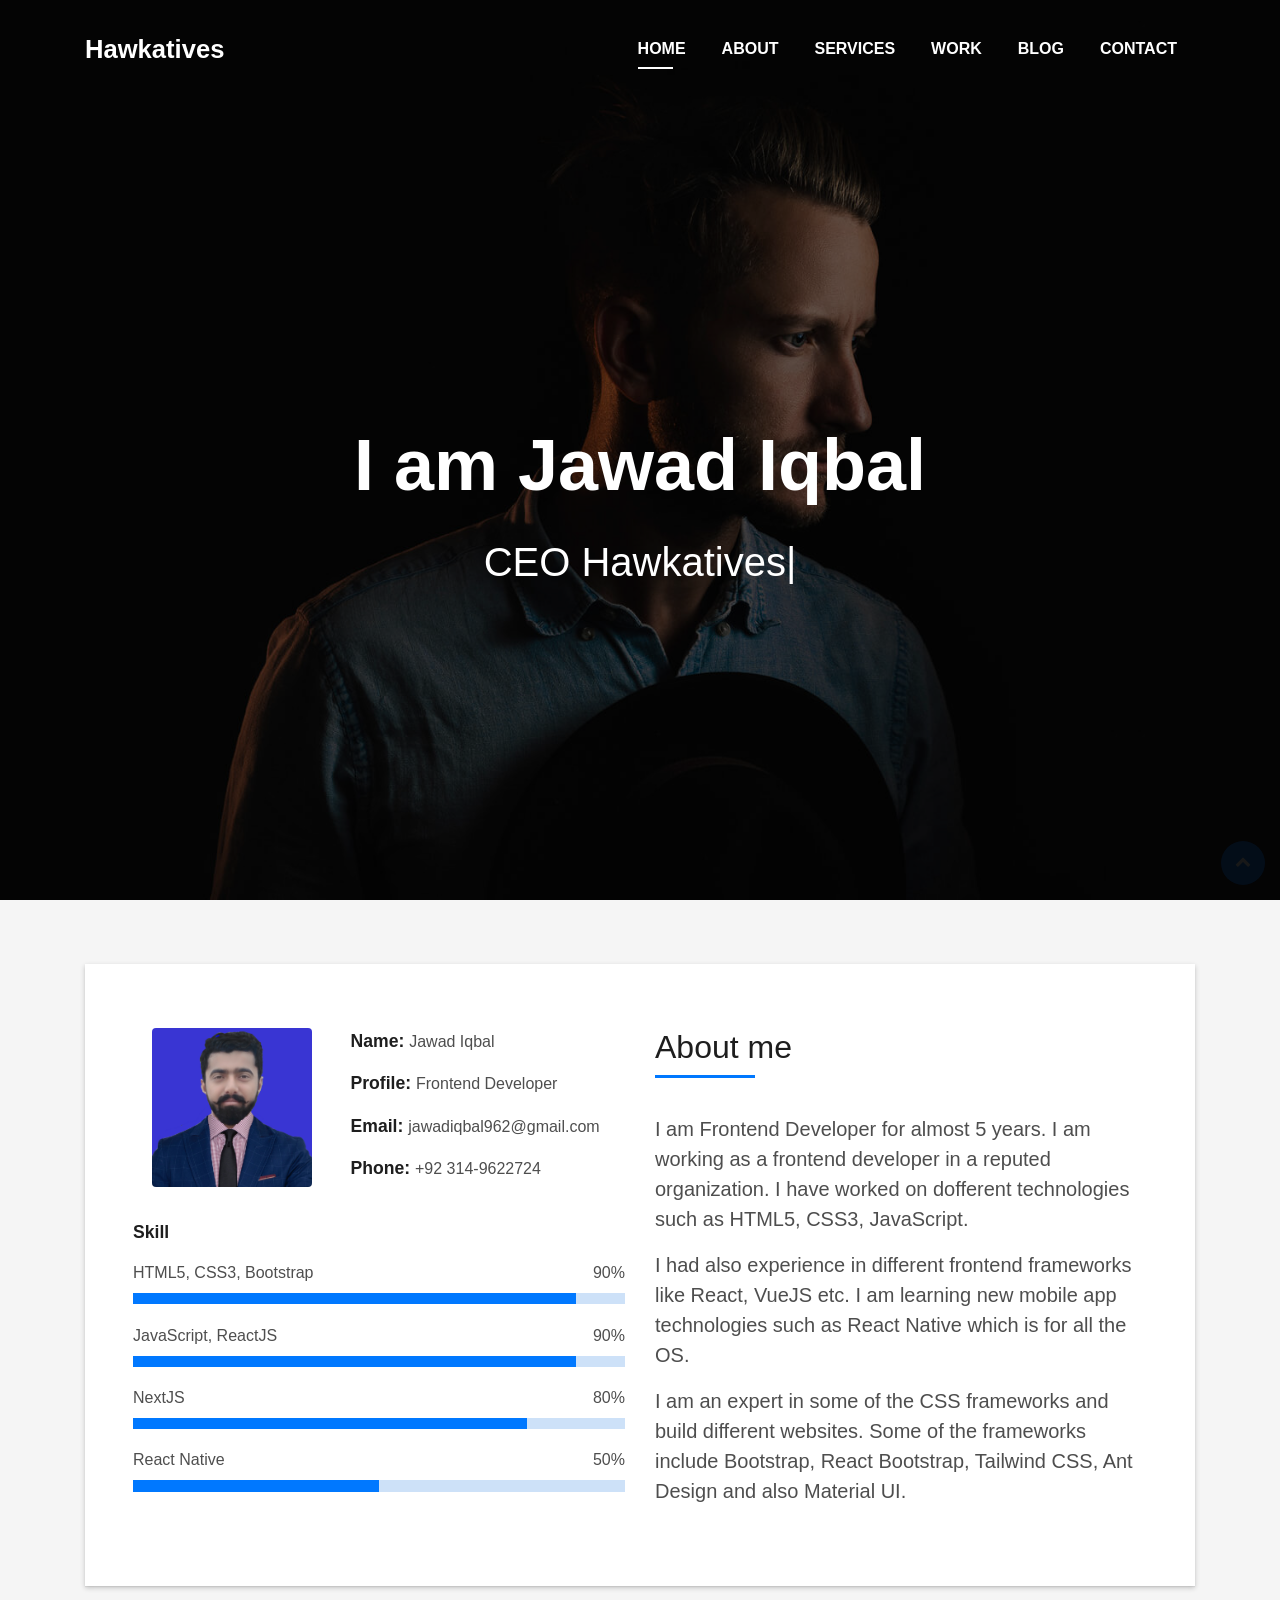
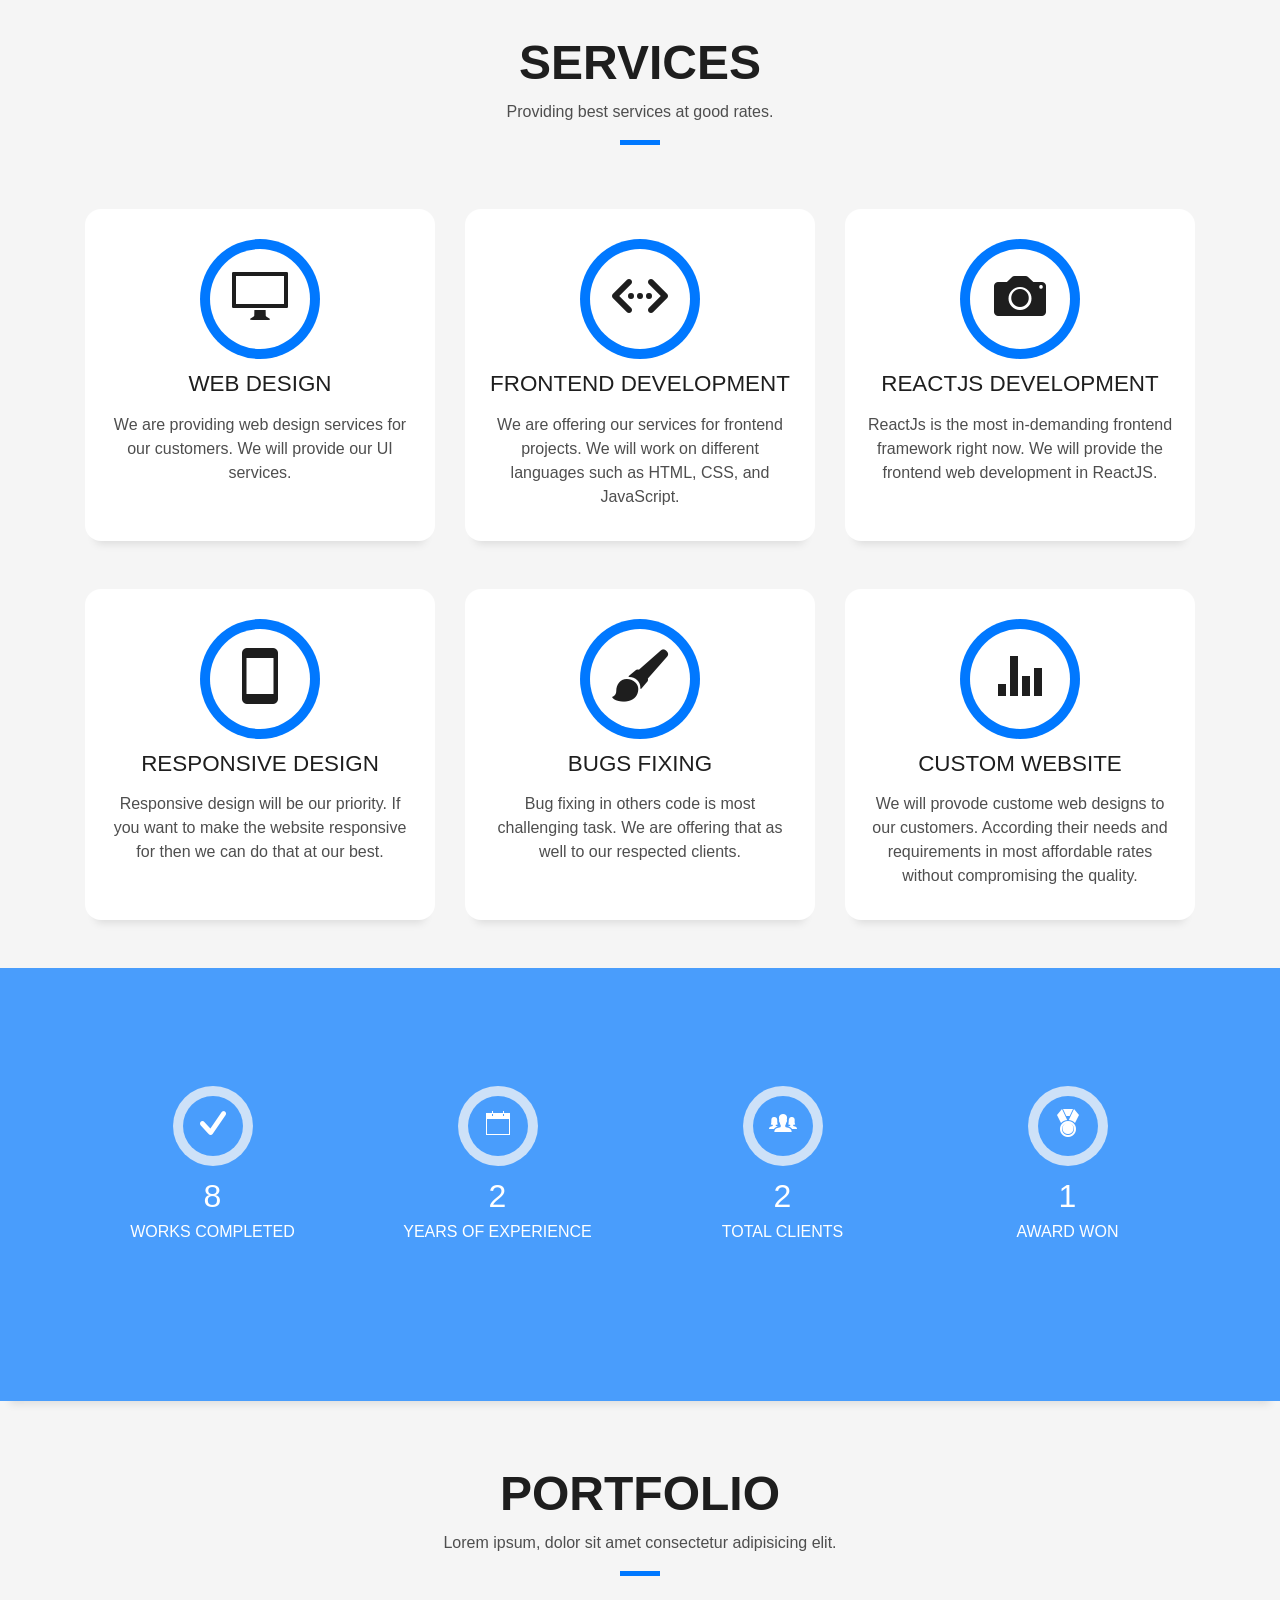
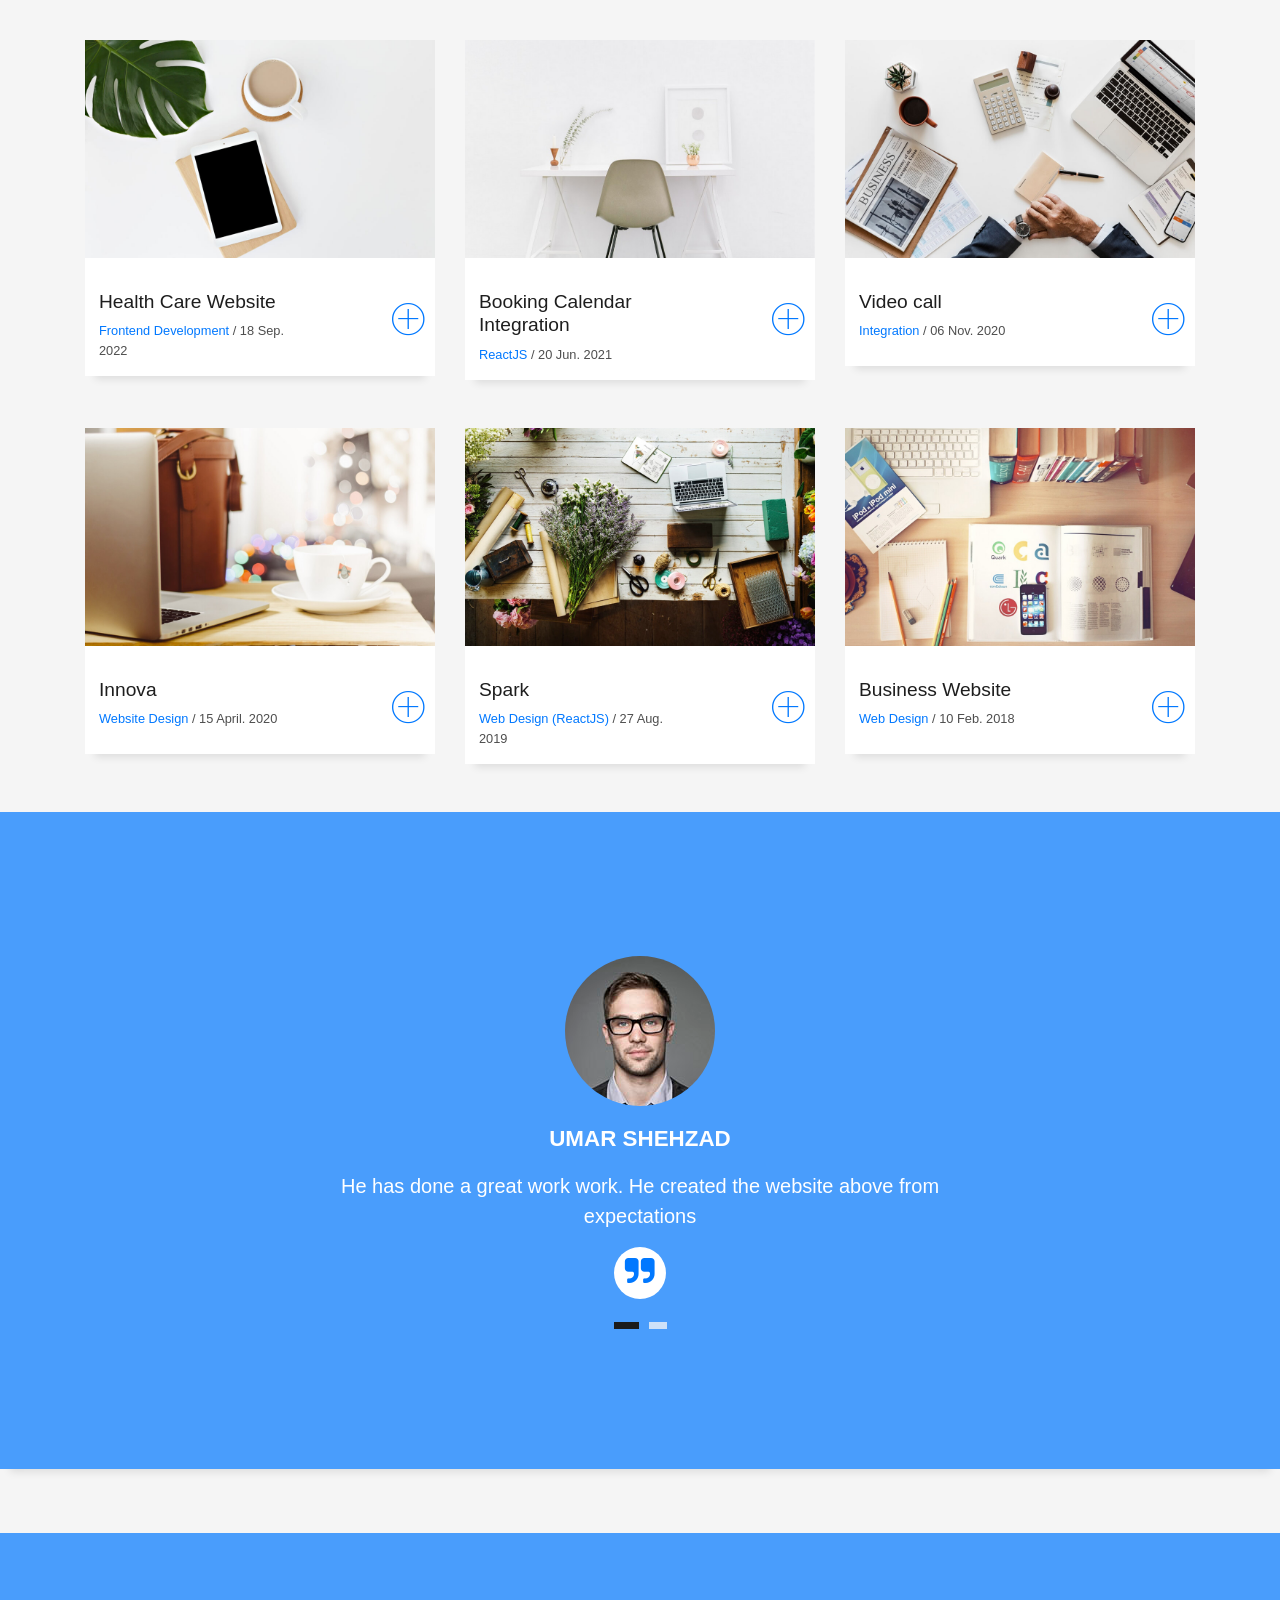
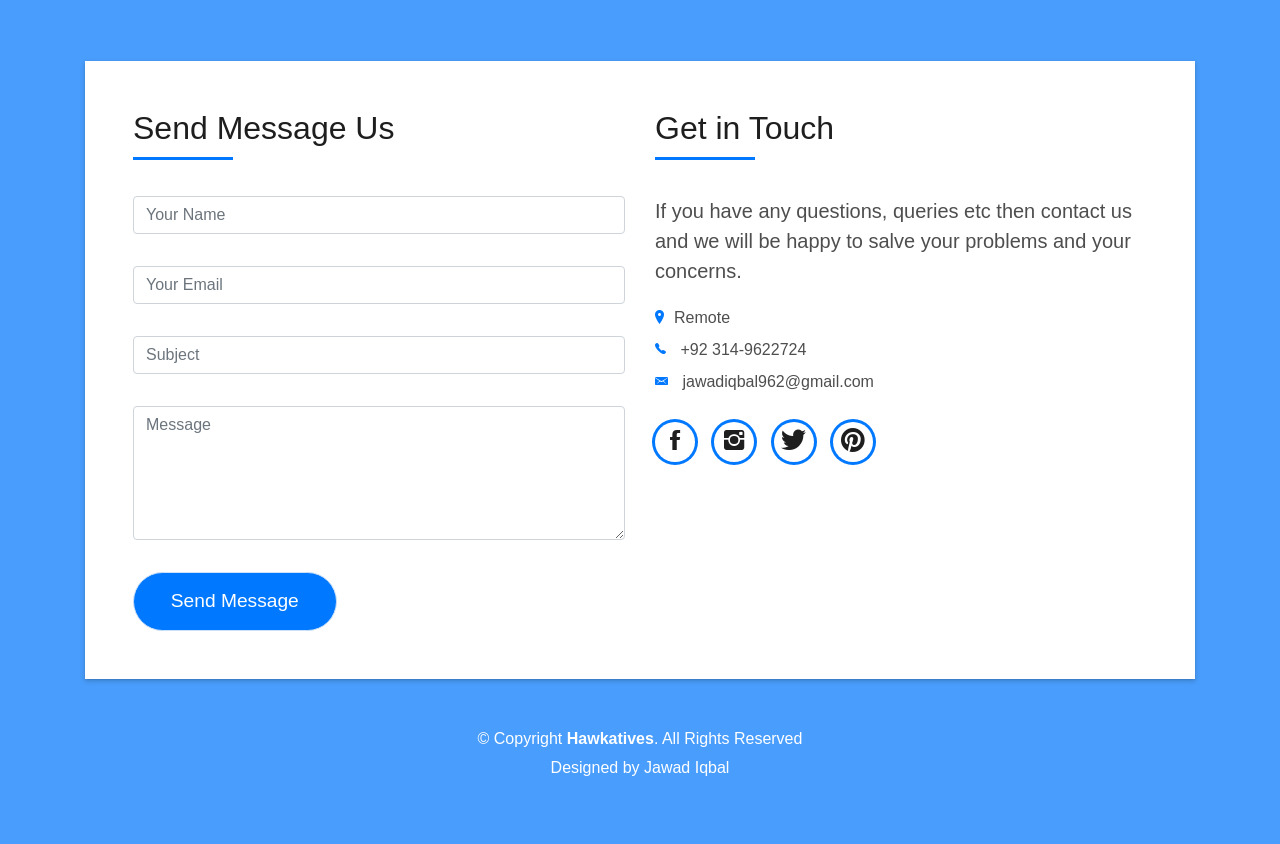
==== index.html @ 9fbf45f6 "structure changes" ====
<!DOCTYPE html>
<html lang="en">
  <head>
    <meta charset="utf-8" />
    <title>Hawkatives Bootstrap Template</title>
    <meta content="width=device-width, initial-scale=1.0" name="viewport" />
    <meta content="" name="keywords" />
    <meta content="" name="description" />

    <!-- Favicons -->
    <link href="img/favicon.png" rel="icon" />
    <link href="img/apple-touch-icon.png" rel="apple-touch-icon" />

    <!-- Bootstrap CSS File -->
    <link href="lib/bootstrap/css/bootstrap.min.css" rel="stylesheet" />

    <!-- Libraries CSS Files -->
    <link href="lib/font-awesome/css/font-awesome.min.css" rel="stylesheet" />
    <link href="lib/animate/animate.min.css" rel="stylesheet" />
    <link href="lib/ionicons/css/ionicons.min.css" rel="stylesheet" />
    <link href="lib/owlcarousel/assets/owl.carousel.min.css" rel="stylesheet" />
    <link href="lib/lightbox/css/lightbox.min.css" rel="stylesheet" />

    <!-- Main Stylesheet File -->
    <link href="css/style.css" rel="stylesheet" />

    <!-- =======================================================
    Theme Name: Hawkatives
    Theme URL: https://bootstrapmade.com/Hawkatives-bootstrap-portfolio-html-template/
    Author: BootstrapMade.com
    License: https://bootstrapmade.com/license/
  ======================================================= -->
  </head>

  <body id="page-top">
    <!--/ Nav Star /-->
    <nav
      class="navbar navbar-b navbar-trans navbar-expand-md fixed-top"
      id="mainNav"
    >
      <div class="container">
        <a class="navbar-brand js-scroll" href="#page-top">Hawkatives</a>
        <button
          class="navbar-toggler collapsed"
          type="button"
          data-toggle="collapse"
          data-target="#navbarDefault"
          aria-controls="navbarDefault"
          aria-expanded="false"
          aria-label="Toggle navigation"
        >
          <span></span>
          <span></span>
          <span></span>
        </button>
        <div
          class="navbar-collapse collapse justify-content-end"
          id="navbarDefault"
        >
          <ul class="navbar-nav">
            <li class="nav-item">
              <a class="nav-link js-scroll active" href="#home">Home</a>
            </li>
            <li class="nav-item">
              <a class="nav-link js-scroll" href="#about">About</a>
            </li>
            <li class="nav-item">
              <a class="nav-link js-scroll" href="#service">Services</a>
            </li>
            <li class="nav-item">
              <a class="nav-link js-scroll" href="#work">Work</a>
            </li>
            <li class="nav-item">
              <a class="nav-link js-scroll" href="#blog">Blog</a>
            </li>
            <li class="nav-item">
              <a class="nav-link js-scroll" href="#contact">Contact</a>
            </li>
          </ul>
        </div>
      </div>
    </nav>
    <!--/ Nav End /-->

    <!--/ Intro Skew Star /-->
    <div
      id="home"
      class="intro route bg-image"
      style="background-image: url(img/intro-bg.jpg)"
    >
      <div class="overlay-itro"></div>
      <div class="intro-content display-table">
        <div class="table-cell">
          <div class="container" style="margin-top: 130px">
            <!--<p class="display-6 color-d">Hello, world!</p>-->
            <h1 class="intro-title mb-4">I am Jawad Iqbal</h1>
            <p class="intro-subtitle">
              <span class="text-slider-items"
                >CEO Hawkatives,Web Developer,Web Designer,Frontend
                Developer</span
              ><strong class="text-slider"></strong>
            </p>
            <!-- <p class="pt-3"><a class="btn btn-primary btn js-scroll px-4" href="#about" role="button">Learn More</a></p> -->
          </div>
        </div>
      </div>
    </div>
    <!--/ Intro Skew End /-->

    <section id="about" class="about-mf sect-pt4 route">
      <div class="container">
        <div class="row">
          <div class="col-sm-12">
            <div class="box-shadow-full">
              <div class="row">
                <div class="col-md-6">
                  <div class="row">
                    <div class="col-sm-5 col-md-12 col-lg-5">
                      <div class="about-img text-center">
                        <img
                          src="img/ok profile.png"
                          class="img-fluid rounded b-shadow-a"
                          alt=""
                        />
                      </div>
                    </div>
                    <div class="col-sm-7 col-md-12 col-lg-7">
                      <div class="about-info">
                        <p>
                          <span class="title-s">Name: </span>
                          <span>Jawad Iqbal</span>
                        </p>
                        <p>
                          <span class="title-s">Profile: </span>
                          <span>Frontend Developer</span>
                        </p>
                        <p>
                          <span class="title-s">Email: </span>
                          <span>jawadiqbal962@gmail.com</span>
                        </p>
                        <p>
                          <span class="title-s">Phone: </span>
                          <span>+92 314-9622724</span>
                        </p>
                      </div>
                    </div>
                  </div>
                  <div class="skill-mf">
                    <p class="title-s">Skill</p>
                    <span>HTML5, CSS3, Bootstrap</span>
                    <span class="pull-right">90%</span>
                    <div class="progress">
                      <div
                        class="progress-bar"
                        role="progressbar"
                        style="width: 90%"
                        aria-valuenow="90"
                        aria-valuemin="0"
                        aria-valuemax="100"
                      ></div>
                    </div>
                    <span>JavaScript, ReactJS</span>
                    <span class="pull-right">90%</span>
                    <div class="progress">
                      <div
                        class="progress-bar"
                        role="progressbar"
                        style="width: 90%"
                        aria-valuenow="90"
                        aria-valuemin="0"
                        aria-valuemax="100"
                      ></div>
                    </div>
                    <span>NextJS</span> <span class="pull-right">80%</span>
                    <div class="progress">
                      <div
                        class="progress-bar"
                        role="progressbar"
                        style="width: 80%"
                        aria-valuenow="80"
                        aria-valuemin="0"
                        aria-valuemax="100"
                      ></div>
                    </div>
                    <span>React Native</span>
                    <span class="pull-right">50%</span>
                    <div class="progress">
                      <div
                        class="progress-bar"
                        role="progressbar"
                        style="width: 50%"
                        aria-valuenow="50"
                        aria-valuemin="0"
                        aria-valuemax="100"
                      ></div>
                    </div>
                  </div>
                </div>
                <div class="col-md-6">
                  <div class="about-me pt-4 pt-md-0">
                    <div class="title-box-2">
                      <h5 class="title-left">About me</h5>
                    </div>
                    <p class="lead">
                      I am Frontend Developer for almost 5 years. I am working
                      as a frontend developer in a reputed organization. I have
                      worked on dofferent technologies such as HTML5, CSS3,
                      JavaScript.
                    </p>
                    <p class="lead">
                      I had also experience in different frontend frameworks
                      like React, VueJS etc. I am learning new mobile app
                      technologies such as React Native which is for all the OS.
                    </p>
                    <p class="lead">
                      I am an expert in some of the CSS frameworks and build
                      different websites. Some of the frameworks include
                      Bootstrap, React Bootstrap, Tailwind CSS, Ant Design and
                      also Material UI.
                    </p>
                  </div>
                </div>
              </div>
            </div>
          </div>
        </div>
      </div>
    </section>

    <!--/ Section Services Star /-->
    <section id="service" class="services-mf route">
      <div class="container">
        <div class="row">
          <div class="col-sm-12">
            <div class="title-box text-center">
              <h3 class="title-a">Services</h3>
              <p class="subtitle-a">Providing best services at good rates.</p>
              <div class="line-mf"></div>
            </div>
          </div>
        </div>
        <div class="row">
          <div class="col-md-4">
            <div class="service-box">
              <div class="service-ico">
                <span class="ico-circle"><i class="ion-monitor"></i></span>
              </div>
              <div class="service-content">
                <h2 class="s-title">Web Design</h2>
                <p class="s-description text-center">
                  We are providing web design services for our customers. We
                  will provide our UI services.
                </p>
              </div>
            </div>
          </div>
          <div class="col-md-4">
            <div class="service-box pb-3">
              <div class="service-ico">
                <span class="ico-circle"><i class="ion-code-working"></i></span>
              </div>
              <div class="service-content">
                <h2 class="s-title">Frontend Development</h2>
                <p class="s-description text-center">
                  We are offering our services for frontend projects. We will
                  work on different languages such as HTML, CSS, and JavaScript.
                </p>
              </div>
            </div>
          </div>
          <div class="col-md-4">
            <div class="service-box">
              <div class="service-ico">
                <span class="ico-circle"><i class="ion-camera"></i></span>
              </div>
              <div class="service-content">
                <h2 class="s-title">ReactJS Development</h2>
                <p class="s-description text-center">
                  ReactJs is the most in-demanding frontend framework right now.
                  We will provide the frontend web development in ReactJS.
                </p>
              </div>
            </div>
          </div>
          <div class="col-md-4">
            <div class="service-box">
              <div class="service-ico">
                <span class="ico-circle"
                  ><i class="ion-android-phone-portrait"></i
                ></span>
              </div>
              <div class="service-content">
                <h2 class="s-title">Responsive Design</h2>
                <p class="s-description text-center">
                  Responsive design will be our priority. If you want to make
                  the website responsive for then we can do that at our best.
                </p>
              </div>
            </div>
          </div>
          <div class="col-md-4">
            <div class="service-box">
              <div class="service-ico">
                <span class="ico-circle"><i class="ion-paintbrush"></i></span>
              </div>
              <div class="service-content">
                <h2 class="s-title">Bugs Fixing</h2>
                <p class="s-description text-center">
                  Bug fixing in others code is most challenging task. We are
                  offering that as well to our respected clients.
                </p>
              </div>
            </div>
          </div>
          <div class="col-md-4">
            <div class="service-box pb-3">
              <div class="service-ico">
                <span class="ico-circle"><i class="ion-stats-bars"></i></span>
              </div>
              <div class="service-content">
                <h2 class="s-title">Custom Website</h2>
                <p class="s-description text-center">
                  We will provode custome web designs to our customers.
                  According their needs and requirements in most affordable
                  rates without compromising the quality.
                </p>
              </div>
            </div>
          </div>
        </div>
      </div>
    </section>
    <!--/ Section Services End /-->

    <div
      class="section-counter paralax-mf bg-image"
      style="background-image: url(img/counters-bg.jpg)"
    >
      <div class="overlay-mf"></div>
      <div class="container">
        <div class="row">
          <div class="col-sm-3 col-lg-3">
            <div class="counter-box">
              <div class="counter-ico">
                <span class="ico-circle"
                  ><i class="ion-checkmark-round"></i
                ></span>
              </div>
              <div class="counter-num">
                <p class="counter">20</p>
                <span class="counter-text">WORKS COMPLETED</span>
              </div>
            </div>
          </div>
          <div class="col-sm-3 col-lg-3">
            <div class="counter-box pt-4 pt-md-0">
              <div class="counter-ico">
                <span class="ico-circle"
                  ><i class="ion-ios-calendar-outline"></i
                ></span>
              </div>
              <div class="counter-num">
                <p class="counter">5</p>
                <span class="counter-text">YEARS OF EXPERIENCE</span>
              </div>
            </div>
          </div>
          <div class="col-sm-3 col-lg-3">
            <div class="counter-box pt-4 pt-md-0">
              <div class="counter-ico">
                <span class="ico-circle"><i class="ion-ios-people"></i></span>
              </div>
              <div class="counter-num">
                <p class="counter">5</p>
                <span class="counter-text">TOTAL CLIENTS</span>
              </div>
            </div>
          </div>
          <div class="col-sm-3 col-lg-3">
            <div class="counter-box pt-4 pt-md-0">
              <div class="counter-ico">
                <span class="ico-circle"><i class="ion-ribbon-a"></i></span>
              </div>
              <div class="counter-num">
                <p class="counter">3</p>
                <span class="counter-text">AWARD WON</span>
              </div>
            </div>
          </div>
        </div>
      </div>
    </div>

    <!--/ Section Portfolio Star /-->
    <section id="work" class="portfolio-mf sect-pt4 route">
      <div class="container">
        <div class="row">
          <div class="col-sm-12">
            <div class="title-box text-center">
              <h3 class="title-a">Portfolio</h3>
              <p class="subtitle-a">
                Lorem ipsum, dolor sit amet consectetur adipisicing elit.
              </p>
              <div class="line-mf"></div>
            </div>
          </div>
        </div>
        <div class="row">
          <div class="col-md-4">
            <div class="work-box">
              <a href="img/work-1.jpg" data-lightbox="gallery-mf">
                <div class="work-img">
                  <img src="img/work-1.jpg" alt="" class="img-fluid" />
                </div>
                <div class="work-content">
                  <div class="row">
                    <div class="col-sm-8">
                      <h2 class="w-title">Health Care Website</h2>
                      <div class="w-more">
                        <span class="w-ctegory">Frontend Development</span> /
                        <span class="w-date">18 Sep. 2022</span>
                      </div>
                    </div>
                    <div class="col-sm-4">
                      <div class="w-like">
                        <span class="ion-ios-plus-outline"></span>
                      </div>
                    </div>
                  </div>
                </div>
              </a>
            </div>
          </div>
          <div class="col-md-4">
            <div class="work-box">
              <a href="img/work-2.jpg" data-lightbox="gallery-mf">
                <div class="work-img">
                  <img src="img/work-2.jpg" alt="" class="img-fluid" />
                </div>
                <div class="work-content">
                  <div class="row">
                    <div class="col-sm-8">
                      <h2 class="w-title">Booking Calendar Integration</h2>
                      <div class="w-more">
                        <span class="w-ctegory">ReactJS</span> /
                        <span class="w-date">20 Jun. 2021</span>
                      </div>
                    </div>
                    <div class="col-sm-4">
                      <div class="w-like">
                        <span class="ion-ios-plus-outline"></span>
                      </div>
                    </div>
                  </div>
                </div>
              </a>
            </div>
          </div>
          <div class="col-md-4">
            <div class="work-box">
              <a href="img/work-3.jpg" data-lightbox="gallery-mf">
                <div class="work-img">
                  <img src="img/work-3.jpg" alt="" class="img-fluid" />
                </div>
                <div class="work-content">
                  <div class="row">
                    <div class="col-sm-8">
                      <h2 class="w-title">Video call</h2>
                      <div class="w-more">
                        <span class="w-ctegory">Integration</span> /
                        <span class="w-date">06 Nov. 2020</span>
                      </div>
                    </div>
                    <div class="col-sm-4">
                      <div class="w-like">
                        <span class="ion-ios-plus-outline"></span>
                      </div>
                    </div>
                  </div>
                </div>
              </a>
            </div>
          </div>
          <div class="col-md-4">
            <div class="work-box">
              <a href="img/work-4.jpg" data-lightbox="gallery-mf">
                <div class="work-img">
                  <img src="img/work-4.jpg" alt="" class="img-fluid" />
                </div>
                <div class="work-content">
                  <div class="row">
                    <div class="col-sm-8">
                      <h2 class="w-title">Innova</h2>
                      <div class="w-more">
                        <span class="w-ctegory">Website Design</span> /
                        <span class="w-date">15 April. 2020</span>
                      </div>
                    </div>
                    <div class="col-sm-4">
                      <div class="w-like">
                        <span class="ion-ios-plus-outline"></span>
                      </div>
                    </div>
                  </div>
                </div>
              </a>
            </div>
          </div>
          <div class="col-md-4">
            <div class="work-box">
              <a href="img/work-5.jpg" data-lightbox="gallery-mf">
                <div class="work-img">
                  <img src="img/work-5.jpg" alt="" class="img-fluid" />
                </div>
                <div class="work-content">
                  <div class="row">
                    <div class="col-sm-8">
                      <h2 class="w-title">Spark</h2>
                      <div class="w-more">
                        <span class="w-ctegory">Web Design (ReactJS)</span> /
                        <span class="w-date">27 Aug. 2019</span>
                      </div>
                    </div>
                    <div class="col-sm-4">
                      <div class="w-like">
                        <span class="ion-ios-plus-outline"></span>
                      </div>
                    </div>
                  </div>
                </div>
              </a>
            </div>
          </div>
          <div class="col-md-4">
            <div class="work-box">
              <a href="img/work-6.jpg" data-lightbox="gallery-mf">
                <div class="work-img">
                  <img src="img/work-6.jpg" alt="" class="img-fluid" />
                </div>
                <div class="work-content">
                  <div class="row">
                    <div class="col-sm-8">
                      <h2 class="w-title">Business Website</h2>
                      <div class="w-more">
                        <span class="w-ctegory">Web Design</span> /
                        <span class="w-date">10 Feb. 2018</span>
                      </div>
                    </div>
                    <div class="col-sm-4">
                      <div class="w-like">
                        <span class="ion-ios-plus-outline"></span>
                      </div>
                    </div>
                  </div>
                </div>
              </a>
            </div>
          </div>
        </div>
      </div>
    </section>
    <!--/ Section Portfolio End /-->

    <!--/ Section Testimonials Star /-->
    <div
      class="testimonials paralax-mf bg-image"
      style="background-image: url(img/overlay-bg.jpg)"
    >
      <div class="overlay-mf"></div>
      <div class="container">
        <div class="row">
          <div class="col-md-12">
            <div id="testimonial-mf" class="owl-carousel owl-theme">
              <div class="testimonial-box">
                <div class="author-test">
                  <img
                    src="img/testimonial-2.jpg"
                    alt=""
                    class="rounded-circle b-shadow-a"
                  />
                  <span class="author">Umar Shehzad</span>
                </div>
                <div class="content-test">
                  <p class="description lead">
                    He has done a great work work. He created the website above
                    from expectations
                  </p>
                  <span class="comit"><i class="fa fa-quote-right"></i></span>
                </div>
              </div>
              <div class="testimonial-box">
                <div class="author-test">
                  <img
                    src="img/testimonial-4.jpg"
                    alt=""
                    class="rounded-circle b-shadow-a"
                  />
                  <span class="author">Mehtab Shah</span>
                </div>
                <div class="content-test">
                  <p class="description lead">
                    He has provided very fast service and debug the code and
                    find me the bugs and resolve them for me .
                  </p>
                  <span class="comit"><i class="fa fa-quote-right"></i></span>
                </div>
              </div>
            </div>
          </div>
        </div>
      </div>
    </div>

    <!--/ Section Blog Star /-->
    <!-- <section id="blog" class="blog-mf sect-pt4 route">
      <div class="container">
        <div class="row">
          <div class="col-sm-12">
            <div class="title-box text-center">
              <h3 class="title-a">Blog</h3>
              <p class="subtitle-a">
                Lorem ipsum, dolor sit amet consectetur adipisicing elit.
              </p>
              <div class="line-mf"></div>
            </div>
          </div>
        </div>
        <div class="row">
          <div class="col-md-4">
            <div class="card card-blog">
              <div class="card-img">
                <a href="blog-single.html"
                  ><img src="img/post-1.jpg" alt="" class="img-fluid"
                /></a>
              </div>
              <div class="card-body">
                <div class="card-category-box">
                  <div class="card-category">
                    <h6 class="category">Travel</h6>
                  </div>
                </div>
                <h3 class="card-title">
                  <a href="blog-single.html">See more ideas about Travel</a>
                </h3>
                <p class="card-description">
                  Proin eget tortor risus. Pellentesque in ipsum id orci porta
                  dapibus. Praesent sapien massa, convallis a pellentesque nec,
                  egestas non nisi.
                </p>
              </div>
              <div class="card-footer">
                <div class="post-author">
                  <a href="#">
                    <img
                      src="img/testimonial-2.jpg"
                      alt=""
                      class="avatar rounded-circle"
                    />
                    <span class="author">Jawad Iqbal</span>
                  </a>
                </div>
                <div class="post-date">
                  <span class="ion-ios-clock-outline"></span> 10 min
                </div>
              </div>
            </div>
          </div>
          <div class="col-md-4">
            <div class="card card-blog">
              <div class="card-img">
                <a href="blog-single.html"
                  ><img src="img/post-2.jpg" alt="" class="img-fluid"
                /></a>
              </div>
              <div class="card-body">
                <div class="card-category-box">
                  <div class="card-category">
                    <h6 class="category">Web Design</h6>
                  </div>
                </div>
                <h3 class="card-title">
                  <a href="blog-single.html">See more ideas about Travel</a>
                </h3>
                <p class="card-description">
                  Proin eget tortor risus. Pellentesque in ipsum id orci porta
                  dapibus. Praesent sapien massa, convallis a pellentesque nec,
                  egestas non nisi.
                </p>
              </div>
              <div class="card-footer">
                <div class="post-author">
                  <a href="#">
                    <img
                      src="img/testimonial-2.jpg"
                      alt=""
                      class="avatar rounded-circle"
                    />
                    <span class="author">Jawad Iqbal</span>
                  </a>
                </div>
                <div class="post-date">
                  <span class="ion-ios-clock-outline"></span> 10 min
                </div>
              </div>
            </div>
          </div>
          <div class="col-md-4">
            <div class="card card-blog">
              <div class="card-img">
                <a href="blog-single.html"
                  ><img src="img/post-3.jpg" alt="" class="img-fluid"
                /></a>
              </div>
              <div class="card-body">
                <div class="card-category-box">
                  <div class="card-category">
                    <h6 class="category">Web Design</h6>
                  </div>
                </div>
                <h3 class="card-title">
                  <a href="blog-single.html">See more ideas about Travel</a>
                </h3>
                <p class="card-description">
                  Proin eget tortor risus. Pellentesque in ipsum id orci porta
                  dapibus. Praesent sapien massa, convallis a pellentesque nec,
                  egestas non nisi.
                </p>
              </div>
              <div class="card-footer">
                <div class="post-author">
                  <a href="#">
                    <img
                      src="img/testimonial-2.jpg"
                      alt=""
                      class="avatar rounded-circle"
                    />
                    <span class="author">Jawad Iqbal</span>
                  </a>
                </div>
                <div class="post-date">
                  <span class="ion-ios-clock-outline"></span> 10 min
                </div>
              </div>
            </div>
          </div>
        </div>
      </div>
    </section> -->
    <!--/ Section Blog End /-->

    <!--/ Section Contact-Footer Star /-->
    <section
      class="paralax-mf footer-paralax bg-image sect-mt4 route"
      style="background-image: url(img/overlay-bg.jpg)"
    >
      <div class="overlay-mf"></div>
      <div class="container">
        <div class="row">
          <div class="col-sm-12">
            <div class="contact-mf">
              <div id="contact" class="box-shadow-full">
                <div class="row">
                  <div class="col-md-6">
                    <div class="title-box-2">
                      <h5 class="title-left">Send Message Us</h5>
                    </div>
                    <div>
                      <form
                        action=""
                        method="post"
                        role="form"
                        class="contactForm"
                      >
                        <div id="sendmessage">
                          Your message has been sent. Thank you!
                        </div>
                        <div id="errormessage"></div>
                        <div class="row">
                          <div class="col-md-12 mb-3">
                            <div class="form-group">
                              <input
                                type="text"
                                name="name"
                                class="form-control"
                                id="name"
                                placeholder="Your Name"
                                data-rule="minlen:4"
                                data-msg="Please enter at least 4 chars"
                              />
                              <div class="validation"></div>
                            </div>
                          </div>
                          <div class="col-md-12 mb-3">
                            <div class="form-group">
                              <input
                                type="email"
                                class="form-control"
                                name="email"
                                id="email"
                                placeholder="Your Email"
                                data-rule="email"
                                data-msg="Please enter a valid email"
                              />
                              <div class="validation"></div>
                            </div>
                          </div>
                          <div class="col-md-12 mb-3">
                            <div class="form-group">
                              <input
                                type="text"
                                class="form-control"
                                name="subject"
                                id="subject"
                                placeholder="Subject"
                                data-rule="minlen:4"
                                data-msg="Please enter at least 8 chars of subject"
                              />
                              <div class="validation"></div>
                            </div>
                          </div>
                          <div class="col-md-12 mb-3">
                            <div class="form-group">
                              <textarea
                                class="form-control"
                                name="message"
                                rows="5"
                                data-rule="required"
                                data-msg="Please write something for us"
                                placeholder="Message"
                              ></textarea>
                              <div class="validation"></div>
                            </div>
                          </div>
                          <div class="col-md-12">
                            <button
                              type="submit"
                              class="button button-a button-big button-rouded"
                            >
                              Send Message
                            </button>
                          </div>
                        </div>
                      </form>
                    </div>
                  </div>
                  <div class="col-md-6">
                    <div class="title-box-2 pt-4 pt-md-0">
                      <h5 class="title-left">Get in Touch</h5>
                    </div>
                    <div class="more-info">
                      <p class="lead">
                        If you have any questions, queries etc then contact us
                        and we will be happy to salve your problems and your
                        concerns.
                      </p>
                      <ul class="list-ico">
                        <li><span class="ion-ios-location"></span>Remote</li>
                        <li>
                          <span class="ion-ios-telephone"></span> +92
                          314-9622724
                        </li>
                        <li>
                          <span class="ion-email"></span>
                          jawadiqbal962@gmail.com
                        </li>
                      </ul>
                    </div>
                    <div class="socials">
                      <ul>
                        <li>
                          <a
                            href="https://m.facebook.com/people/Jawad-Iqbal/100008454492539/?sk=about"
                            ><span class="ico-circle"
                              ><i class="ion-social-facebook"></i></span
                          ></a>
                        </li>
                        <li>
                          <a href=""
                            ><span class="ico-circle"
                              ><i class="ion-social-instagram"></i></span
                          ></a>
                        </li>
                        <li>
                          <a href=""
                            ><span class="ico-circle"
                              ><i class="ion-social-twitter"></i></span
                          ></a>
                        </li>
                        <li>
                          <a href=""
                            ><span class="ico-circle"
                              ><i class="ion-social-pinterest"></i></span
                          ></a>
                        </li>
                      </ul>
                    </div>
                  </div>
                </div>
              </div>
            </div>
          </div>
        </div>
      </div>
      <footer>
        <div class="container">
          <div class="row">
            <div class="col-sm-12">
              <div class="copyright-box">
                <p class="copyright">
                  &copy; Copyright <strong>Hawkatives</strong>. All Rights
                  Reserved
                </p>
                <div class="credits">
                  <!--
                  All the links in the footer should remain intact.
                  You can delete the links only if you purchased the pro version.
                  Licensing information: https://bootstrapmade.com/license/
                  Purchase the pro version with working PHP/AJAX contact form: https://bootstrapmade.com/buy/?theme=Hawkatives
                -->
                  Designed by
                  <a href="">Jawad Iqbal</a>
                </div>
              </div>
            </div>
          </div>
        </div>
      </footer>
    </section>
    <!--/ Section Contact-footer End /-->

    <a href="#" class="back-to-top"><i class="fa fa-chevron-up"></i></a>
    <div id="preloader"></div>

    <!-- JavaScript Libraries -->
    <script src="lib/jquery/jquery.min.js"></script>
    <script src="lib/jquery/jquery-migrate.min.js"></script>
    <script src="lib/popper/popper.min.js"></script>
    <script src="lib/bootstrap/js/bootstrap.min.js"></script>
    <script src="lib/easing/easing.min.js"></script>
    <script src="lib/counterup/jquery.waypoints.min.js"></script>
    <script src="lib/counterup/jquery.counterup.js"></script>
    <script src="lib/owlcarousel/owl.carousel.min.js"></script>
    <script src="lib/lightbox/js/lightbox.min.js"></script>
    <script src="lib/typed/typed.min.js"></script>
    <!-- Contact Form JavaScript File -->
    <script src="contactform/contactform.js"></script>

    <!-- Template Main Javascript File -->
    <script src="js/main.js"></script>
  </body>
</html>
---- css/style.css ----
/*
  Theme Name: DevFolio
  Theme URL: https://bootstrapmade.com/devfolio-bootstrap-portfolio-html-template/
  Author: BootstrapMade.com
  License: https://bootstrapmade.com/license/
*/

/*======================================
//--//-->   STYLES GENERALES
======================================*/

body {
  background-color: #f5f5f5;
  color: #4e4e4e;
}

h1,
h2,
h3,
h4,
h5,
h6 {
  color: #1e1e1e;
}

a {
  color: #1e1e1e;
  transition: all 0.5s ease-in-out;
}

a:hover {
  color: #0078ff;
  text-decoration: none;
  transition: all 0.5s ease-in-out;
}

.p-r {
  position: relative;
}

.color-a {
  color: #0078ff;
}

.color-d {
  color: #f5f5f5;
}

.color-text-a {
  color: #4e4e4e;
}

.box-shadow,
.paralax-mf,
.service-box,
.work-box,
.card-blog {
  box-shadow: 0 13px 8px -10px rgba(0, 0, 0, 0.1);
}

.box-shadow-a,
.button:hover {
  box-shadow: 0 0 0 4px #cde1f8;
}

.display-5 {
  font-size: 2.5rem;
  font-weight: 300;
  line-height: 1.1;
}

.display-6 {
  font-size: 2rem;
  font-weight: 300;
  line-height: 1.1;
}

.avatar {
  width: 32px;
  height: 32px;
  margin-right: 4px;
  overflow: hidden;
}

.bg-image {
  background-repeat: no-repeat;
  background-attachment: fixed;
  background-size: cover;
  background-position: center center;
}

.overlay-mf {
  background-color: #0078ff;
}

.overlay-mf {
  position: absolute;
  top: 0;
  left: 0px;
  padding: 0;
  height: 100%;
  width: 100%;
  opacity: 0.7;
}

.paralax-mf {
  position: relative;
  padding: 8rem 0;
}

.display-table {
  width: 100%;
  height: 100%;
  display: table;
}

.table-cell {
  display: table-cell;
  vertical-align: middle;
}

/*--/ Sections /--*/

.sect-4 {
  padding: 4rem 0;
}

.sect-pt4 {
  padding-top: 4rem;
}

.sect-mt4 {
  margin-top: 4rem;
}

/*--/ Title s /--*/

.title-s {
  font-weight: 600;
  color: #1e1e1e;
  font-size: 1.1rem;
}

/*--/ Title A /--*/

.title-box {
  margin-bottom: 4rem;
}

.title-a {
  font-size: 3rem;
  font-weight: bold;
  text-transform: uppercase;
}

.subtitle-a {
  color: #4e4e4e;
}

.line-mf {
  width: 40px;
  height: 5px;
  background-color: #0078ff;
  margin: 0 auto;
}

/*--/ Title Left /--*/

.title-box-2 {
  margin-bottom: 3rem;
}

.title-left {
  font-size: 2rem;
  position: relative;
}

.title-left:before {
  content: "";
  position: absolute;
  height: 3px;
  background-color: #0078ff;
  width: 100px;
  bottom: -12px;
}

/*------/ Box /------*/

.box-pl2 {
  padding-left: 2rem;
}

.box-shadow-full {
  padding: 3rem 1.25rem;
  position: relative;
  background-color: #fff;
  margin-bottom: 3rem;
  z-index: 2;
  box-shadow: 0 1px 1px 0 rgba(0, 0, 0, 0.06), 0 2px 5px 0 rgba(0, 0, 0, 0.2);
}

/*------/ Socials /------*/

.socials {
  padding: 1.5rem 0;
}

.socials ul li {
  display: inline-block;
}

.socials .ico-circle {
  height: 40px;
  width: 40px;
  font-size: 1.7rem;
  border-radius: 50%;
  line-height: 1.4;
  margin: 0 15px 0 0;
  box-shadow: 0 0 0 3px #0078ff;
  transition: all 500ms ease;
}

.socials .ico-circle:hover {
  background-color: #0078ff;
  color: #fff;
  box-shadow: 0 0 0 3px #cde1f8;
  transition: all 500ms ease;
}

/*------/ Ul resect /------*/

.ul-resect,
.socials ul,
.list-ico,
.blog-wrapper .post-meta ul,
.box-comments .list-comments,
.widget-sidebar .list-sidebar,
.widget-tags ul {
  list-style: none;
  padding-left: 0;
  margin-bottom: 0;
}

.list-ico {
  line-height: 2;
}

.list-ico span {
  color: #0078ff;
  margin-right: 10px;
}

/*------/ Ico Circle /------*/

.ico-circle {
  height: 100px;
  width: 100px;
  font-size: 2rem;
  border-radius: 50%;
  line-height: 1.55;
  margin: 0 auto;
  text-align: center;
  box-shadow: 0 0 0 10px #0078ff;
  display: block;
}

/*------/ Owl Carousel /------*/

.owl-theme .owl-dots {
  text-align: center;
  margin-top: 18px;
}

.owl-theme .owl-dots .owl-dot {
  display: inline-block;
}

.owl-theme .owl-dots .owl-dot span {
  width: 18px;
  height: 7px;
  margin: 5px 5px;
  background: #cde1f8;
  border: 0px solid #cde1f8;
  display: block;
  transition: all 0.6s ease-in-out;
  cursor: pointer;
}

.owl-theme .owl-dots .owl-dot:hover span {
  background-color: #cde1f8;
}

.owl-theme .owl-dots .owl-dot.active span {
  background-color: #1b1b1b;
  width: 25px;
}

/*--/ Scrolltop s /--*/

.scrolltop-mf {
  position: relative;
  display: none;
}

.scrolltop-mf span {
  z-index: 999;
  position: fixed;
  width: 42px;
  height: 42px;
  background-color: #0078ff;
  opacity: 0.7;
  font-size: 1.6rem;
  line-height: 1.5;
  text-align: center;
  color: #fff;
  top: auto;
  left: auto;
  right: 30px;
  bottom: 50px;
  cursor: pointer;
  border-radius: 50%;
}

/* Back to top button */

.back-to-top {
  position: fixed;
  display: none;
  background: #0078ff;
  color: #fff;
  width: 44px;
  height: 44px;
  text-align: center;
  line-height: 1;
  font-size: 16px;
  border-radius: 50%;
  right: 15px;
  bottom: 15px;
  transition: background 0.5s;
  z-index: 11;
}

.back-to-top i {
  padding-top: 12px;
  color: #fff;
}

/* Prelaoder */

#preloader {
  position: fixed;
  top: 0;
  left: 0;
  right: 0;
  bottom: 0;
  z-index: 9999;
  overflow: hidden;
  background: #fff;
}

#preloader:before {
  content: "";
  position: fixed;
  top: calc(50% - 30px);
  left: calc(50% - 30px);
  border: 6px solid #f2f2f2;
  border-top: 6px solid #0078ff;
  border-radius: 50%;
  width: 60px;
  height: 60px;
  -webkit-animation: animate-preloader 1s linear infinite;
  animation: animate-preloader 1s linear infinite;
}

@-webkit-keyframes animate-preloader {
  0% {
    -webkit-transform: rotate(0deg);
    transform: rotate(0deg);
  }

  100% {
    -webkit-transform: rotate(360deg);
    transform: rotate(360deg);
  }
}

@keyframes animate-preloader {
  0% {
    -webkit-transform: rotate(0deg);
    transform: rotate(0deg);
  }

  100% {
    -webkit-transform: rotate(360deg);
    transform: rotate(360deg);
  }
}

/*======================================
//--//-->   NAVBAR
======================================*/

.navbar-b {
  transition: all 0.5s ease-in-out;
  background-color: transparent;
  padding-top: 1.563rem;
  padding-bottom: 1.563rem;
}

.navbar-b.navbar-reduce {
  box-shadow: 0px 6px 9px 0px rgba(0, 0, 0, 0.06);
}

.navbar-b.navbar-trans .nav-item,
.navbar-b.navbar-reduce .nav-item {
  position: relative;
  padding-right: 10px;
  padding-left: 0;
}

.navbar-b.navbar-trans .nav-link,
.navbar-b.navbar-reduce .nav-link {
  color: #fff;
  text-transform: uppercase;
  font-weight: 600;
}

.navbar-b.navbar-trans .nav-link:before,
.navbar-b.navbar-reduce .nav-link:before {
  content: "";
  position: absolute;
  margin-left: 0px;
  width: 0%;
  bottom: 0;
  left: 0;
  height: 2px;
  transition: all 500ms ease;
}

.navbar-b.navbar-trans .nav-link:hover,
.navbar-b.navbar-reduce .nav-link:hover {
  color: #1b1b1b;
}

.navbar-b.navbar-trans .nav-link:hover:before,
.navbar-b.navbar-reduce .nav-link:hover:before {
  width: 35px;
}

.navbar-b.navbar-trans .show > .nav-link:before,
.navbar-b.navbar-trans .active > .nav-link:before,
.navbar-b.navbar-trans .nav-link.show:before,
.navbar-b.navbar-trans .nav-link.active:before,
.navbar-b.navbar-reduce .show > .nav-link:before,
.navbar-b.navbar-reduce .active > .nav-link:before,
.navbar-b.navbar-reduce .nav-link.show:before,
.navbar-b.navbar-reduce .nav-link.active:before {
  width: 35px;
}

.navbar-b.navbar-trans .nav-link:before {
  background-color: #fff;
}

.navbar-b.navbar-trans .nav-link:hover {
  color: #fff;
}

.navbar-b.navbar-trans .show > .nav-link,
.navbar-b.navbar-trans .active > .nav-link,
.navbar-b.navbar-trans .nav-link.show,
.navbar-b.navbar-trans .nav-link.active {
  color: #fff;
}

.navbar-b.navbar-reduce {
  transition: all 0.5s ease-in-out;
  background-color: #fff;
  padding-top: 15px;
  padding-bottom: 15px;
}

.navbar-b.navbar-reduce .nav-link {
  color: #0078ff;
}

.navbar-b.navbar-reduce .nav-link:before {
  background-color: #0078ff;
}

.navbar-b.navbar-reduce .nav-link:hover {
  color: #0078ff;
}

.navbar-b.navbar-reduce .show > .nav-link,
.navbar-b.navbar-reduce .active > .nav-link,
.navbar-b.navbar-reduce .nav-link.show,
.navbar-b.navbar-reduce .nav-link.active {
  color: #0078ff;
}

.navbar-b.navbar-reduce .navbar-brand {
  color: #0078ff;
}

.navbar-b.navbar-reduce .navbar-toggler span {
  background-color: #1b1b1b;
}

.navbar-b .navbar-brand {
  color: #fff;
  font-size: 1.6rem;
  font-weight: 600;
}

.navbar-b .navbar-nav .dropdown-item.show .dropdown-menu,
.navbar-b .dropdown.show .dropdown-menu,
.navbar-b .dropdown-btn.show .dropdown-menu {
  -webkit-transform: translate3d(0px, 0px, 0px);
  transform: translate3d(0px, 0px, 0px);
  visibility: visible !important;
}

.navbar-b .dropdown-menu {
  margin: 1.12rem 0 0;
  border-radius: 0;
}

.navbar-b .dropdown-menu .dropdown-item {
  padding: 0.7rem 1.7rem;
  transition: all 500ms ease;
}

.navbar-b .dropdown-menu .dropdown-item:hover {
  background-color: #0078ff;
  color: #fff;
  transition: all 500ms ease;
}

.navbar-b .dropdown-menu .dropdown-item.active {
  background-color: #0078ff;
}

/*--/ Hamburger Navbar /--*/

.navbar-toggler {
  position: relative;
}

.navbar-toggler:focus,
.navbar-toggler:active {
  outline: 0;
}

.navbar-toggler span {
  display: block;
  background-color: #fff;
  height: 3px;
  width: 25px;
  margin-top: 4px;
  margin-bottom: 4px;
  -webkit-transform: rotate(0deg);
  transform: rotate(0deg);
  left: 0;
  opacity: 1;
}

.navbar-toggler span:nth-child(1),
.navbar-toggler span:nth-child(3) {
  transition: -webkit-transform 0.35s ease-in-out;
  transition: transform 0.35s ease-in-out;
  transition: transform 0.35s ease-in-out, -webkit-transform 0.35s ease-in-out;
}

.navbar-toggler:not(.collapsed) span:nth-child(1) {
  position: absolute;
  left: 12px;
  top: 10px;
  -webkit-transform: rotate(135deg);
  transform: rotate(135deg);
  opacity: 0.9;
}

.navbar-toggler:not(.collapsed) span:nth-child(2) {
  height: 12px;
  visibility: hidden;
  background-color: transparent;
}

.navbar-toggler:not(.collapsed) span:nth-child(3) {
  position: absolute;
  left: 12px;
  top: 10px;
  -webkit-transform: rotate(-135deg);
  transform: rotate(-135deg);
  opacity: 0.9;
}

/*======================================
//--//-->   INTRO
======================================*/

.intro {
  height: 100vh;
  position: relative;
  color: #fff;
}

.intro .intro-content {
  text-align: center;
  position: absolute;
}

.intro .overlay-itro {
  background-color: rgba(0, 0, 0, 0.6);
  position: absolute;
  top: 0;
  left: 0px;
  padding: 0;
  height: 100%;
  width: 100%;
  opacity: 0.9;
}

.intro .intro-title {
  color: #fff;
  font-weight: 600;
  font-size: 3rem;
}

.intro .intro-subtitle {
  font-size: 1.5rem;
  font-weight: 300;
}

.intro .text-slider-items {
  display: none;
}

.intro-single {
  height: 350px;
}

.intro-single .intro-content {
  margin-top: 30px;
}

.intro-single .intro-title {
  text-transform: uppercase;
  font-size: 3rem;
}

.intro-single .breadcrumb {
  background-color: transparent;
  color: #0078ff;
}

.intro-single .breadcrumb .breadcrumb-item:before {
  color: #cde1f8;
}

.intro-single .breadcrumb .breadcrumb-item.active {
  color: #cde1f8;
}

.intro-single .breadcrumb a {
  color: #fff;
}

/*======================================
//--//-->   ABOUT
======================================*/

.about-mf .box-shadow-full {
  padding-top: 4rem;
  padding-bottom: 4rem;
}

.about-mf .about-img {
  margin-bottom: 2rem;
}

.about-mf .about-img img {
  margin-left: 10px;
  max-width: 160px;
}

.skill-mf span {
  color: #4e4e4e;
}

.skill-mf .progress {
  background-color: #cde1f8;
  margin: 0.5rem 0 1.2rem 0;
  border-radius: 0;
  height: 0.7rem;
}

.skill-mf .progress .progress-bar {
  height: 0.7rem;
  background-color: #0078ff;
}

/*======================================
//--//-->   SERVICES
======================================*/

.service-box {
  background-color: #fff;
  padding: 2.5rem 1.3rem;
  border-radius: 1rem;
  margin-bottom: 3rem;
}

.service-box:hover .ico-circle {
  transition: all 500ms ease;
  color: #fff;
  background-color: #0078ff;
  box-shadow: 0 0 0 10px #cde1f8;
}

.service-box .service-ico {
  margin-bottom: 1rem;
  color: #1e1e1e;
}

.service-box .ico-circle {
  transition: all 500ms ease;
  font-size: 4rem;
}

.service-box .s-title {
  font-size: 1.4rem;
  text-transform: uppercase;
  text-align: center;
  padding: 0.4rem 0;
}

.service-box .s-description {
  color: #4e4e4e;
}

/*======================================
//--//-->   COUNTER
======================================*/

.counter-box {
  color: #fff;
  text-align: center;
}

.counter-ico {
  margin-bottom: 1rem;
}

.counter-ico .ico-circle {
  height: 60px;
  width: 60px;
  line-height: 1.8;
  box-shadow: 0 0 0 10px #cde1f8;
}

.counter-num .counter {
  font-size: 2rem;
  margin-bottom: 0;
}

/*======================================
//--//-->   PORTFOLIO
======================================*/

.work-box {
  margin-bottom: 3rem;
  -webkit-backface-visibility: hidden;
  backface-visibility: hidden;
  background-color: #fff;
}

.work-box:hover img {
  -webkit-transform: scale(1.3);
  transform: scale(1.3);
}

.work-img {
  display: block;
  overflow: hidden;
}

.work-img img {
  transition: all 1s;
}

.work-content {
  padding: 2rem 3% 1rem 4%;
}

.work-content .w-more {
  color: #4e4e4e;
  font-size: 0.8rem;
}

.work-content .w-more .w-ctegory {
  color: #0078ff;
}

.work-content .w-like {
  font-size: 2.5rem;
  color: #0078ff;
  float: right;
}

.work-content .w-like a {
  color: #0078ff;
}

.work-content .w-like .num-like {
  font-size: 0.7rem;
}

.w-title {
  font-size: 1.2rem;
}

/*======================================
//--//-->   TESTIMONIALS
======================================*/

.testimonials .owl-carousel .owl-item img {
  width: auto;
}

.testimonial-box {
  color: #fff;
  text-align: center;
}

.testimonial-box .author-test {
  margin-top: 1rem;
}

.testimonial-box .author-test img {
  margin: 0 auto;
}

.testimonial-box .author {
  color: #fff;
  text-transform: uppercase;
  font-weight: 600;
  margin: 1rem 0;
  display: block;
  font-size: 1.4rem;
}

.testimonial-box .comit {
  font-size: 2rem;
  color: #0078ff;
  background-color: #fff;
  width: 52px;
  height: 52px;
  display: block;
  margin: 0 auto;
  border-radius: 50%;
  line-height: 1.6;
}

/*======================================
//--//-->   BLOG
======================================*/

.card-blog .card-body {
  position: relative;
}

.card-blog .card-category-box {
  position: absolute;
  text-align: center;
  top: -16px;
  left: 15px;
  right: 15px;
  line-height: 25px;
  overflow: hidden;
}

.card-blog .card-category {
  display: inline-block;
  color: #fff;
  padding: 0 15px 5px;
  overflow: hidden;
  background-color: #0078ff;
  border-radius: 4px;
}

.card-blog .card-category .category {
  color: #fff;
  display: inline-block;
  text-transform: uppercase;
  font-size: 0.7rem;
  letter-spacing: 0.1px;
  margin-bottom: 0;
}

.card-blog .card-title {
  font-size: 1.3rem;
  margin-top: 0.6rem;
}

.card-blog .card-description {
  color: #4e4e4e;
}

.card-blog .post-author {
  display: inline-block;
}

.card-blog .post-date {
  color: #4e4e4e;
  display: inline-block;
  float: right;
}

/*======================================
//--//-->   BLOG-SINGLE
======================================*/

.post-box,
.form-comments,
.box-comments,
.widget-sidebar {
  padding: 2rem;
  background-color: #fff;
  margin-bottom: 3rem;
}

.blog-wrapper .article-title {
  font-size: 1.5rem;
}

.blog-wrapper .post-meta {
  margin: 1rem 0;
}

.blog-wrapper .post-meta ul {
  border-left: 4px solid #0078ff;
  margin-top: 1rem;
}

.blog-wrapper .post-meta ul li {
  display: inline-block;
  margin-left: 15px;
}

.blog-wrapper .post-meta ul a {
  color: #0078ff;
}

.blog-wrapper .post-meta ul span {
  color: #1e1e1e;
}

.blog-wrapper .blockquote {
  border-left: 4px solid #0078ff;
  padding: 18px;
  font-style: italic;
}

/*------/ Comments /------*/

.box-comments .list-comments li {
  padding-bottom: 40px;
}

.box-comments .list-comments .comment-avatar {
  display: table-cell;
  vertical-align: top;
}

.box-comments .list-comments .comment-avatar img {
  width: 80px;
  height: 80px;
}

.box-comments .list-comments .comment-author {
  font-size: 1.3rem;
}

.box-comments .list-comments .comment-details {
  display: table-cell;
  vertical-align: top;
  padding-left: 25px;
}

.box-comments .list-comments a {
  color: #0078ff;
}

.box-comments .list-comments span {
  color: #1e1e1e;
  font-style: italic;
}

.box-comments .comment-children {
  margin-left: 40px;
}

/*------/ Sidebar /------*/

.widget-sidebar .sidebar-title {
  font-size: 1.6rem;
  font-weight: 600;
  border-left: 5px solid #0078ff;
  padding-left: 15px;
  text-transform: uppercase;
  margin-bottom: 1.5rem;
}

.widget-sidebar .list-sidebar li {
  position: relative;
  padding: 6px 0 6px 24px;
}

.widget-sidebar .list-sidebar li:before {
  position: absolute;
  content: "";
  width: 10px;
  height: 1px;
  left: 0;
  background-color: #0078ff;
  top: 20px;
}

.sidebar-search input {
  background-color: #fff;
  border-radius: 0;
  transition: all 0.5s ease-in-out;
}

.sidebar-search .btn-search {
  background-color: #0078ff;
  border-color: #0078ff;
  border-radius: 0;
  padding-left: 20px;
  padding-right: 20px;
}

.widget-tags ul li {
  display: inline-block;
  background-color: #0078ff;
  padding: 0.2rem 0.6rem;
  margin-bottom: 0.5rem;
  border-radius: 15px;
}

.widget-tags ul li a {
  color: #fff;
}

/*======================================
//--//-->   CONTACT
======================================*/

.footer-paralax {
  padding: 4rem 0 0 0;
}

.contact-mf {
  margin-top: 4rem;
}

/*======================================
//--//-->   FOOTER
======================================*/

footer {
  text-align: center;
  color: #fff;
  padding-bottom: 4rem;
}

footer .copyright {
  margin-bottom: 0.3rem;
}

footer .credits {
  margin-bottom: 0;
}

footer .credits a {
  color: #fff;
}

/*======================================
//--//-->   CONtaCT FORM
======================================*/

#sendmessage {
  color: #0078ff;
  border: 1px solid #0078ff;
  display: none;
  text-align: center;
  padding: 15px;
  font-weight: 600;
  margin-bottom: 15px;
}

#errormessage {
  color: red;
  display: none;
  border: 1px solid red;
  text-align: center;
  padding: 15px;
  font-weight: 600;
  margin-bottom: 15px;
}

#sendmessage.show,
#errormessage.show,
.show {
  display: block;
}

.validation {
  color: red;
  display: none;
  margin: 0 0 20px;
  font-weight: 400;
  font-size: 13px;
}

/*======================================
//--//-->   BUTTON
======================================*/

.button {
  display: inline-block;
  padding: 0.3rem 0.6rem;
  text-align: center;
  vertical-align: middle;
  -webkit-user-select: none;
  -moz-user-select: none;
  -ms-user-select: none;
  user-select: none;
  font-size: 1rem;
  border-radius: 0.3rem;
  border: 1px solid transparent;
  transition: all 500ms ease;
  cursor: pointer;
}

.button:focus {
  outline: 0;
}

.button:hover {
  background-color: #0062d3;
  color: #fff;
  transition: all 500ms ease;
}

.button-a {
  background-color: #0078ff;
  color: #fff;
  border-color: #cde1f8;
}

.button-big {
  padding: 0.9rem 2.3rem;
  font-size: 1.2rem;
}

.button-rouded {
  border-radius: 5rem;
}

.btn-lg {
  padding: 0.5rem 1rem;
  font-size: 1.25rem;
  line-height: 1.5;
  border-radius: 0.3rem;
}

@media (min-width: 577px) {
  .counter-box {
    margin-bottom: 1.8rem;
  }
}

@media (min-width: 767px) {
  .about-mf .box-pl2 {
    margin-top: 3rem;
    padding-left: 0rem;
  }

  .card-blog {
    margin-bottom: 3rem;
  }

  .contact-mf .box-pl2 {
    margin-top: 3rem;
    padding-left: 0rem;
  }
}

@media (min-width: 768px) {
  .box-shadow-full {
    padding: 3rem;
  }

  .navbar-b.navbar-trans .nav-item,
  .navbar-b.navbar-reduce .nav-item {
    padding-left: 10px;
  }

  .navbar-b.navbar-trans .nav-link:before,
  .navbar-b.navbar-reduce .nav-link:before {
    margin-left: 18px;
  }

  .intro .intro-title {
    font-size: 4.5rem;
  }

  .intro .intro-subtitle {
    font-size: 2.5rem;
  }

  .intro-single .intro-title {
    font-size: 3.5rem;
  }

  .testimonial-box .description {
    padding: 0 5rem;
  }

  .post-box,
  .form-comments,
  .box-comments,
  .widget-sidebar {
    padding: 3rem;
  }

  .blog-wrapper .article-title {
    font-size: 1.9rem;
  }

  .box-comments .list-comments .comment-author {
    font-size: 1.5rem;
  }
}

@media (min-width: 992px) {
  .testimonial-box .description {
    padding: 0 8rem;
  }
}

@media (min-width: 1200px) {
  .testimonial-box .description {
    padding: 0 13rem;
  }
}

@media (max-width: 768px) {
  .back-to-top {
    bottom: 15px;
  }
}
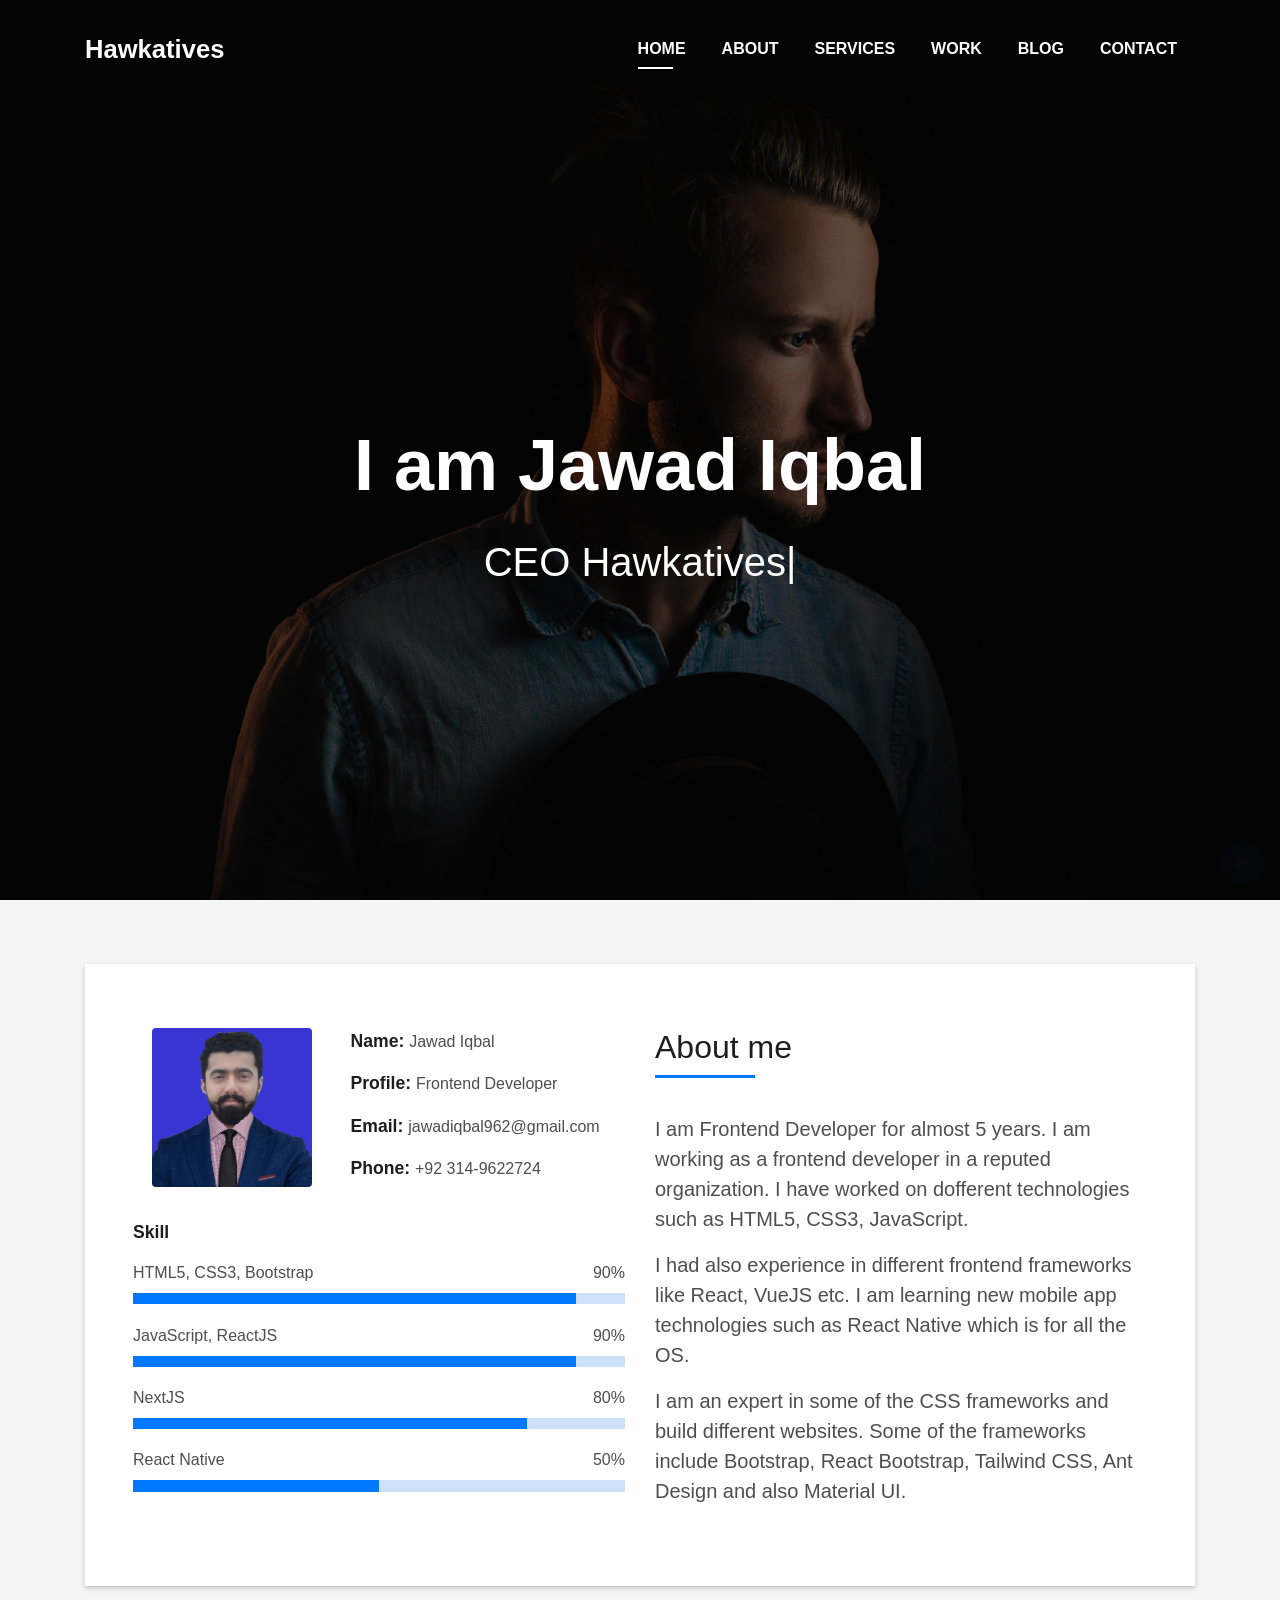
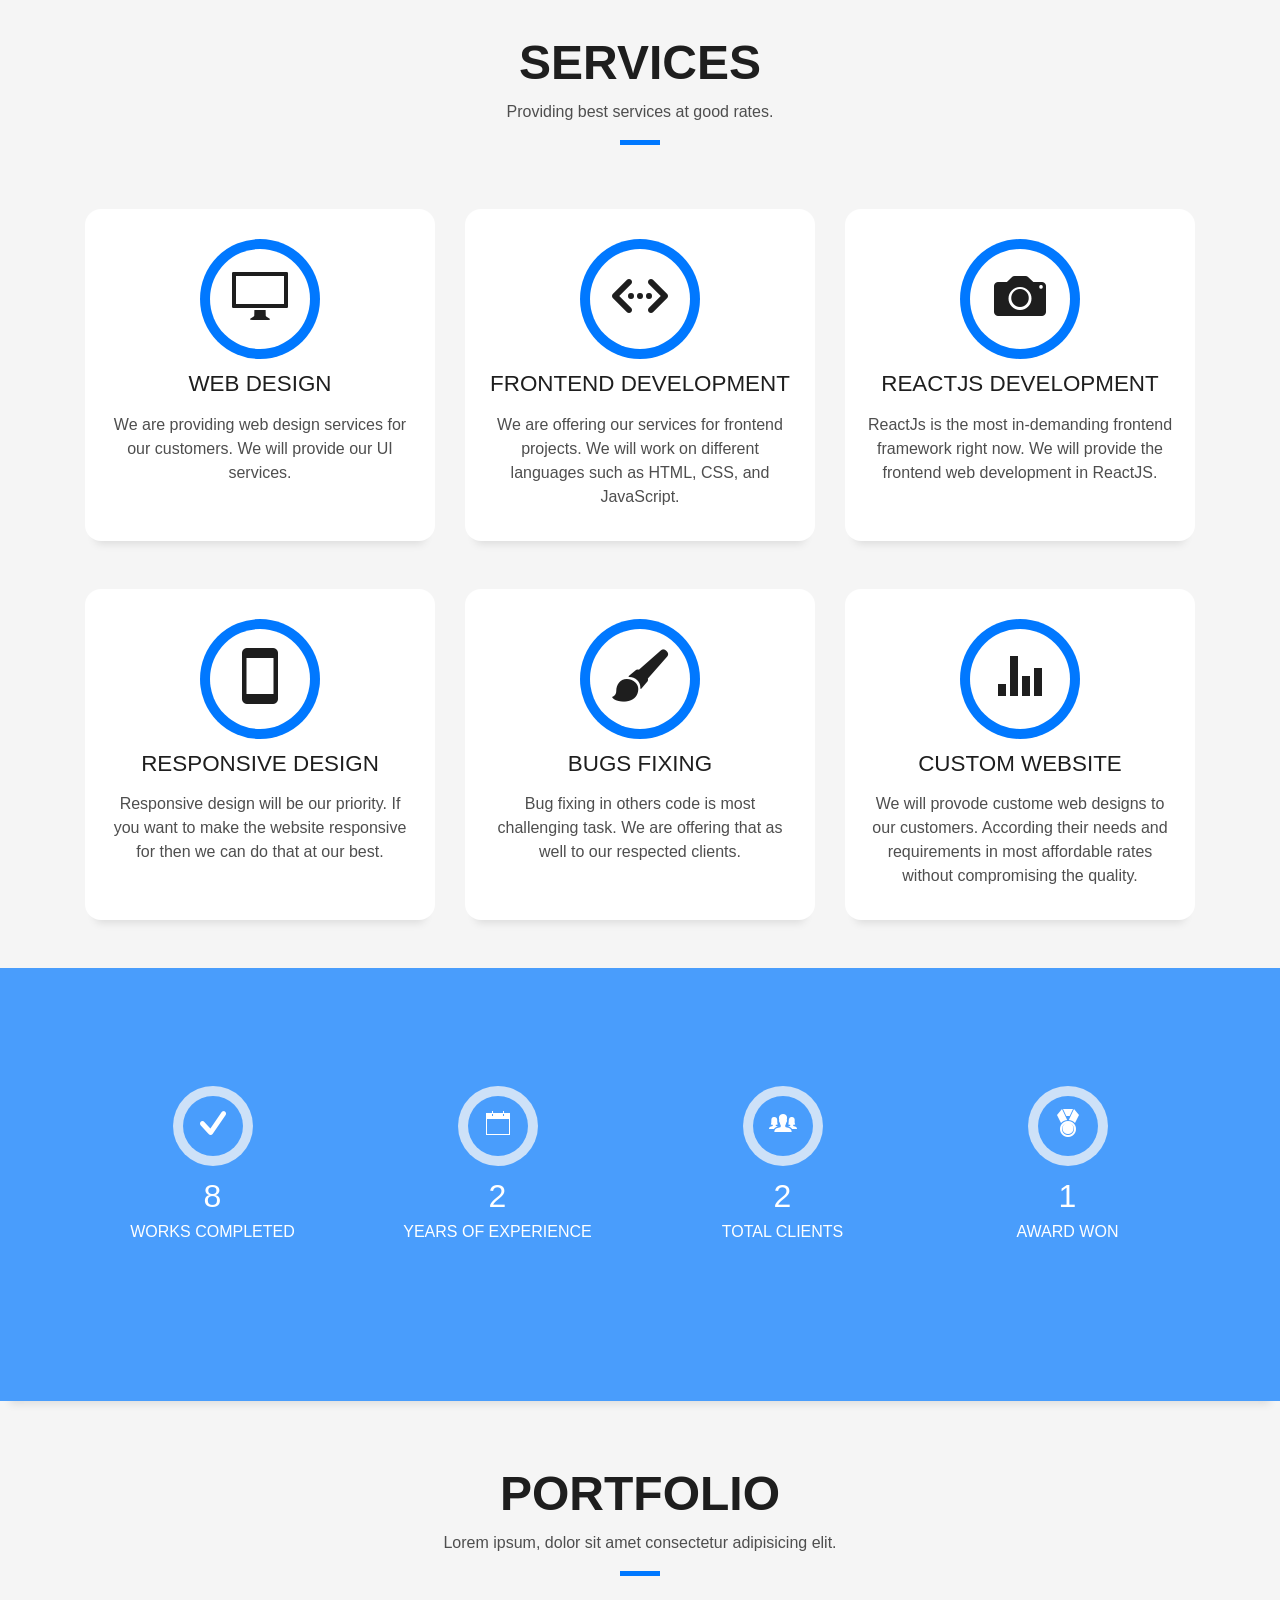
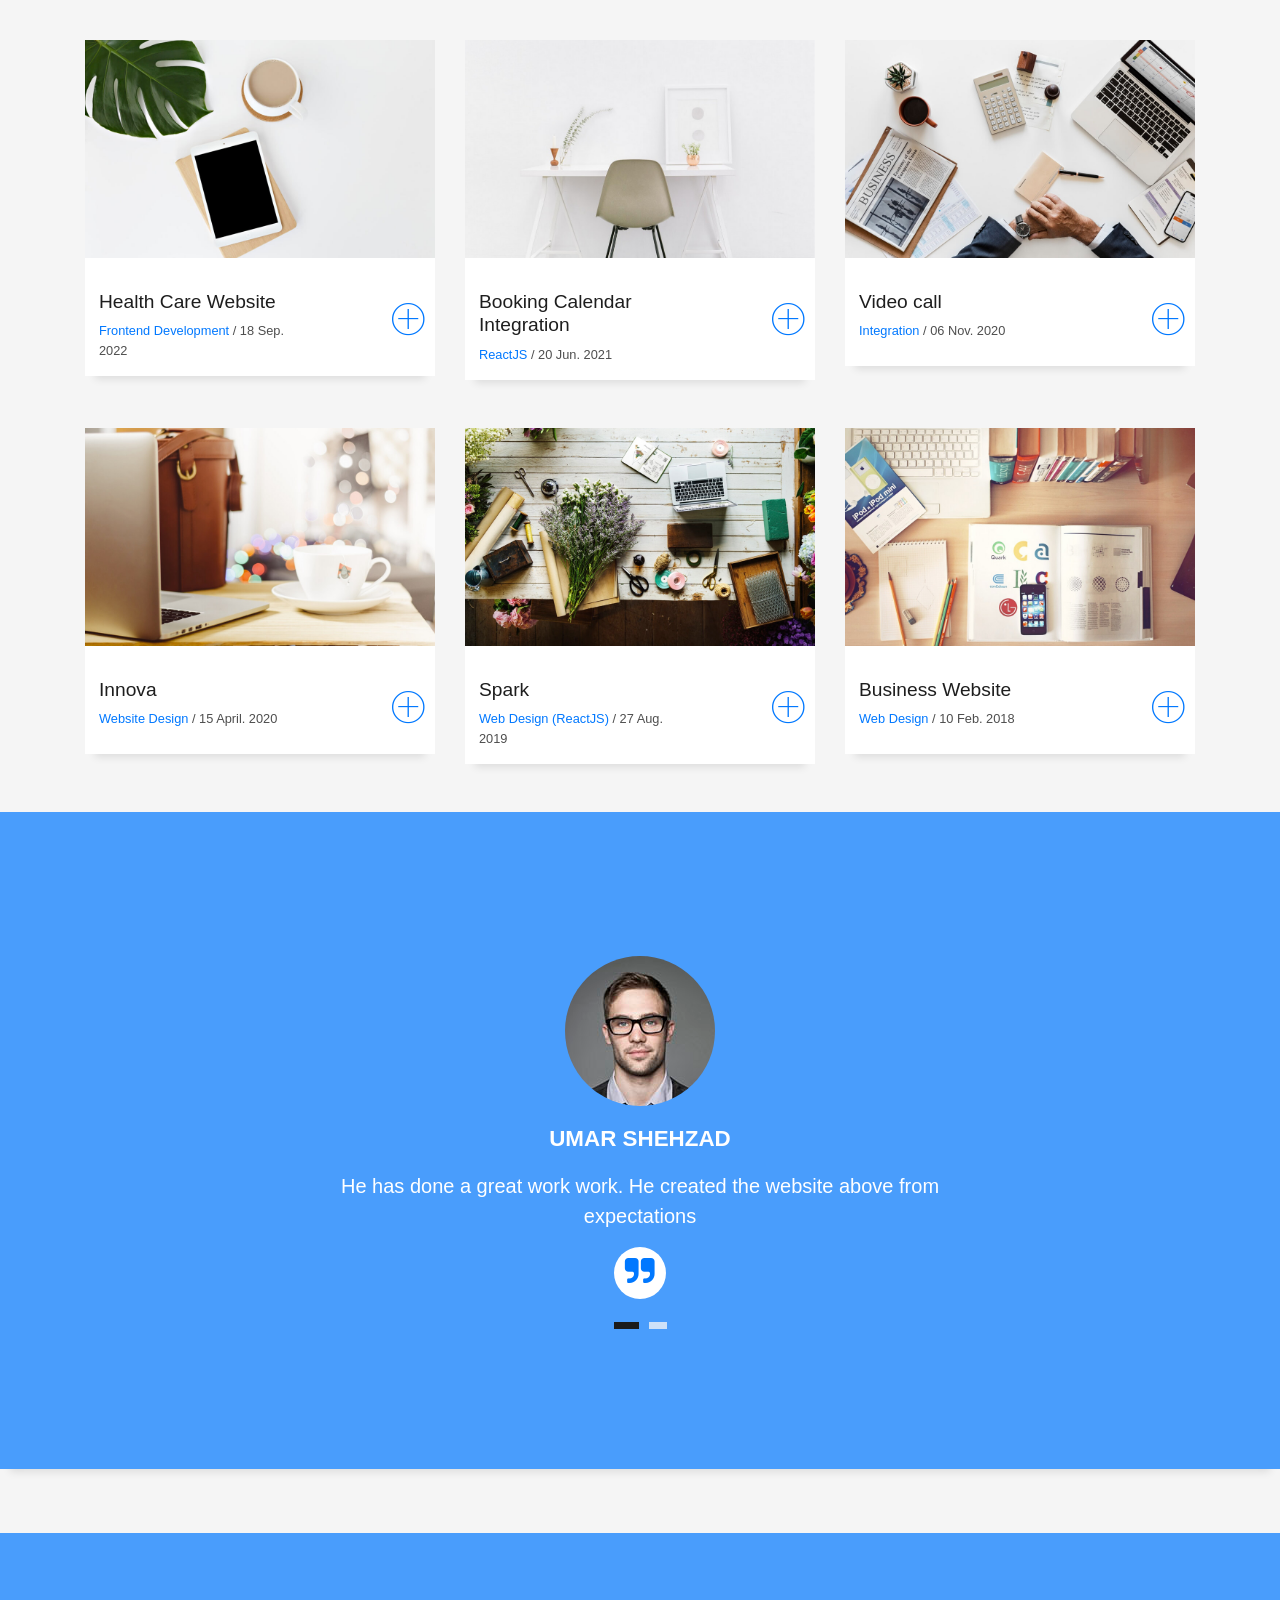
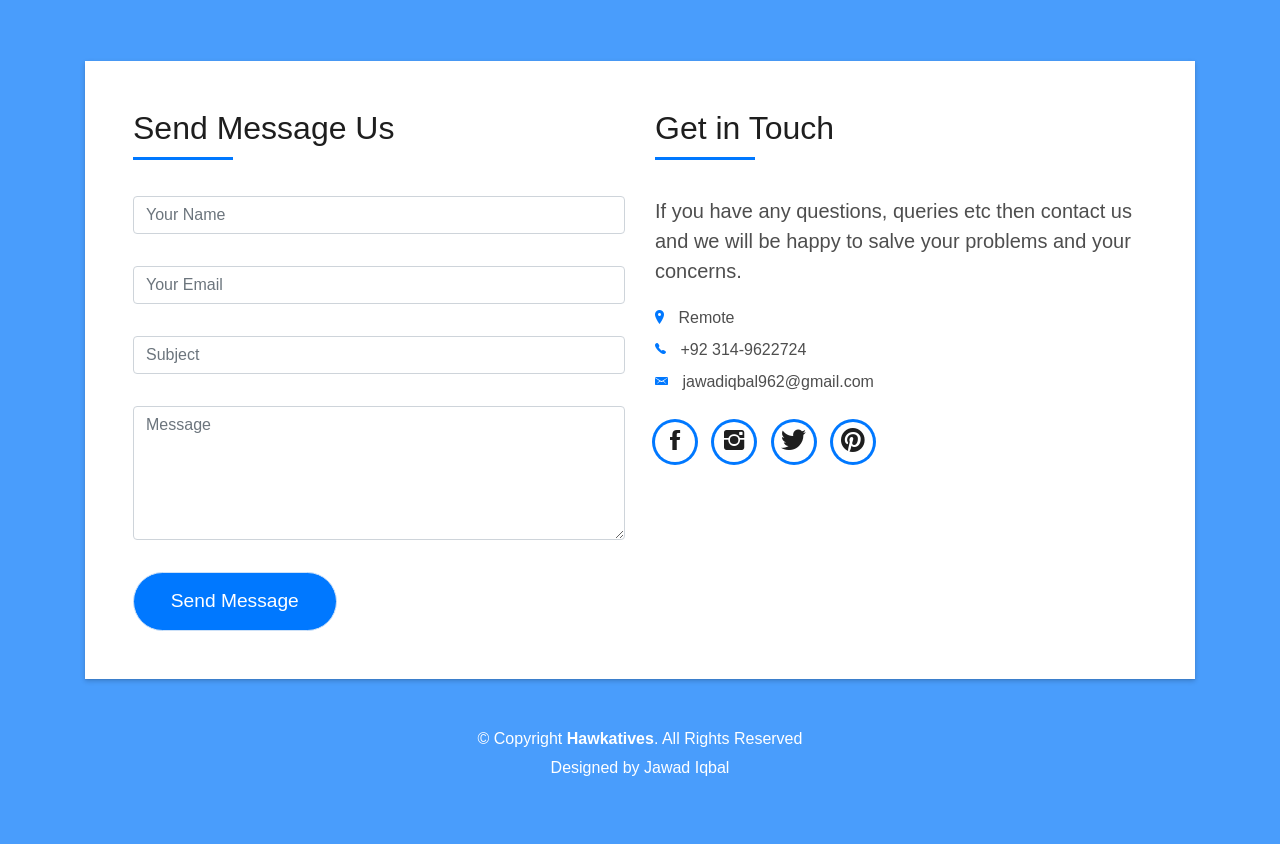
==== commit 69462633: "changes" ====
--- a/index.html
+++ b/index.html
@@ -2,14 +2,14 @@
 <html lang="en">
   <head>
     <meta charset="utf-8" />
-    <title>Hawkatives Bootstrap Template</title>
+    <title>Hawkatives</title>
     <meta content="width=device-width, initial-scale=1.0" name="viewport" />
     <meta content="" name="keywords" />
     <meta content="" name="description" />
 
     <!-- Favicons -->
-    <link href="img/favicon.png" rel="icon" />
-    <link href="img/apple-touch-icon.png" rel="apple-touch-icon" />
+    <link href="img/logo.png" rel="icon" />
+    <link href="img/logo.png" rel="apple-touch-icon" />
 
     <!-- Bootstrap CSS File -->
     <link href="lib/bootstrap/css/bootstrap.min.css" rel="stylesheet" />
@@ -854,7 +854,7 @@
                         concerns.
                       </p>
                       <ul class="list-ico">
-                        <li><span class="ion-ios-location"></span>Remote</li>
+                        <li><span class="ion-ios-location"></span> Remote</li>
                         <li>
                           <span class="ion-ios-telephone"></span> +92
                           314-9622724
--- a/css/style.css
+++ b/css/style.css
@@ -476,8 +476,8 @@
 .navbar-b.navbar-reduce {
   transition: all 0.5s ease-in-out;
   background-color: #fff;
-  padding-top: 15px;
-  padding-bottom: 15px;
+  padding-top: 5px;
+  padding-bottom: 5px;
 }
 
 .navbar-b.navbar-reduce .nav-link {
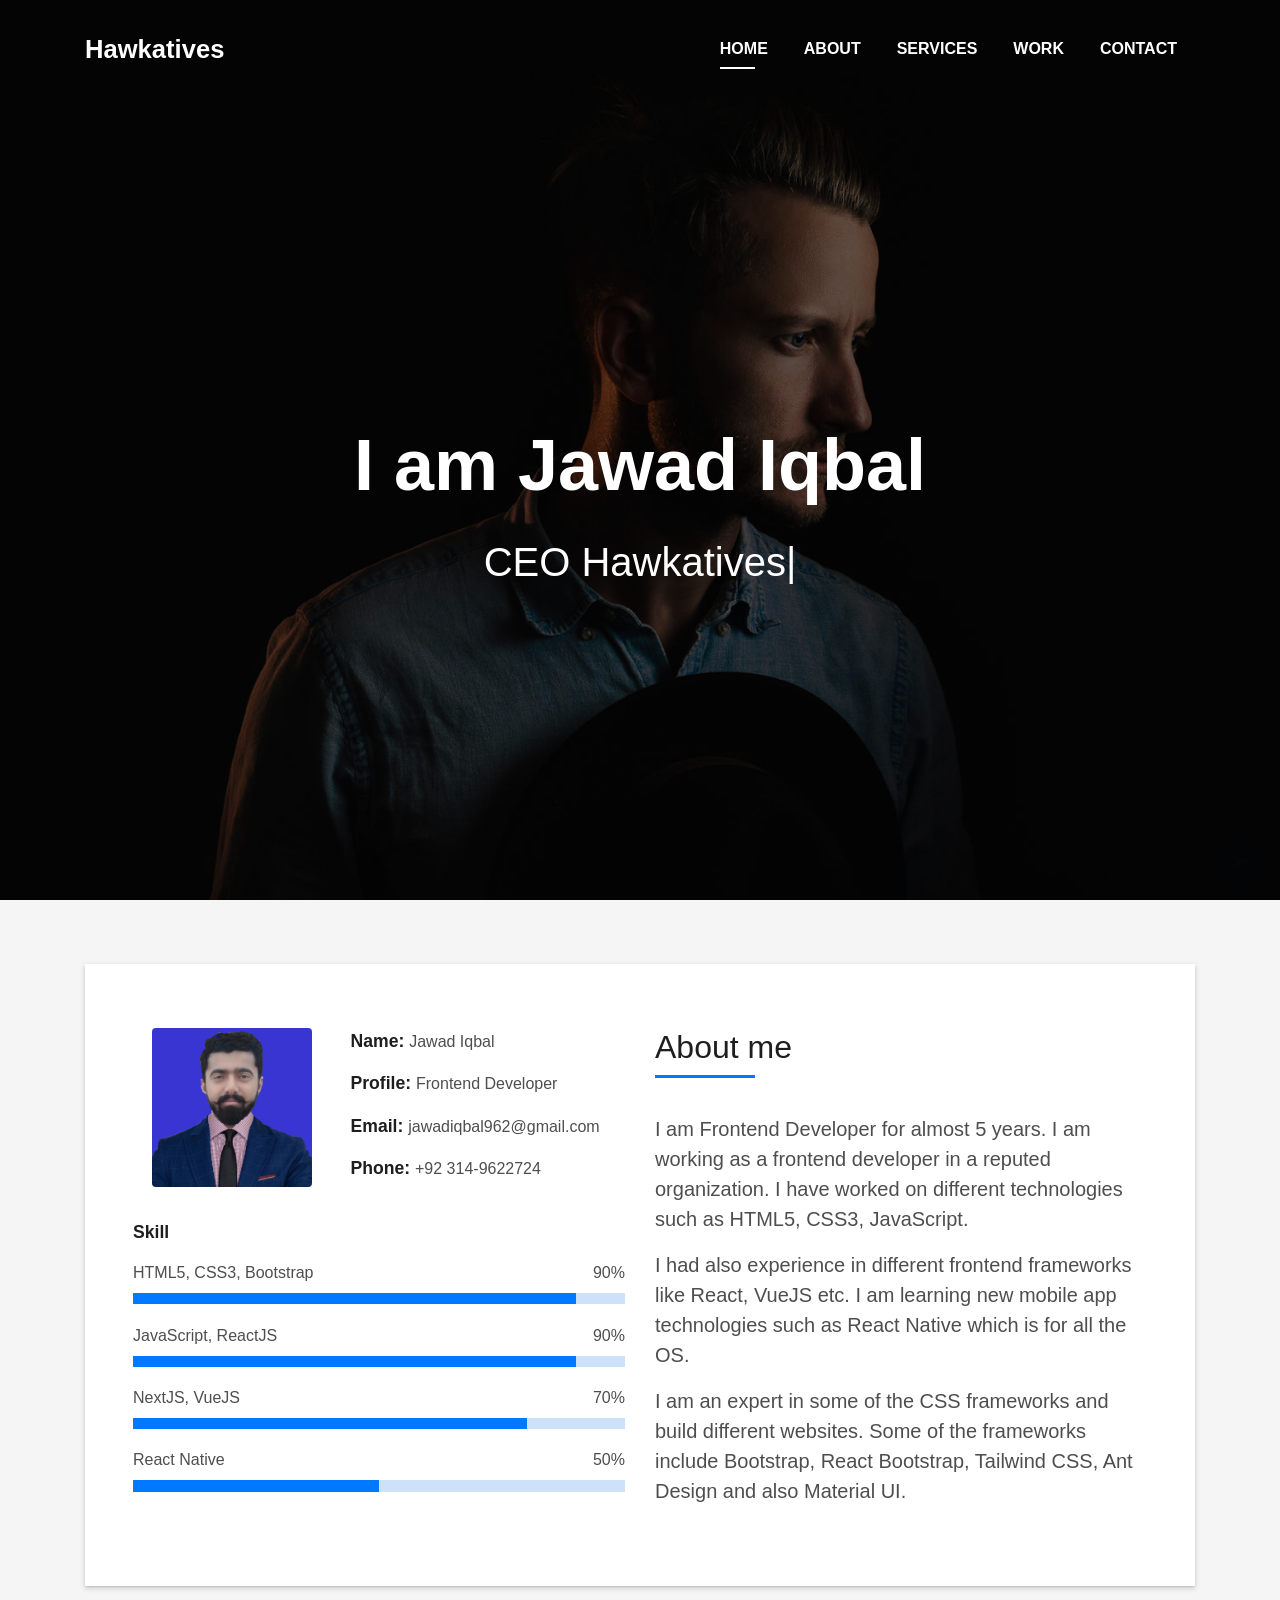
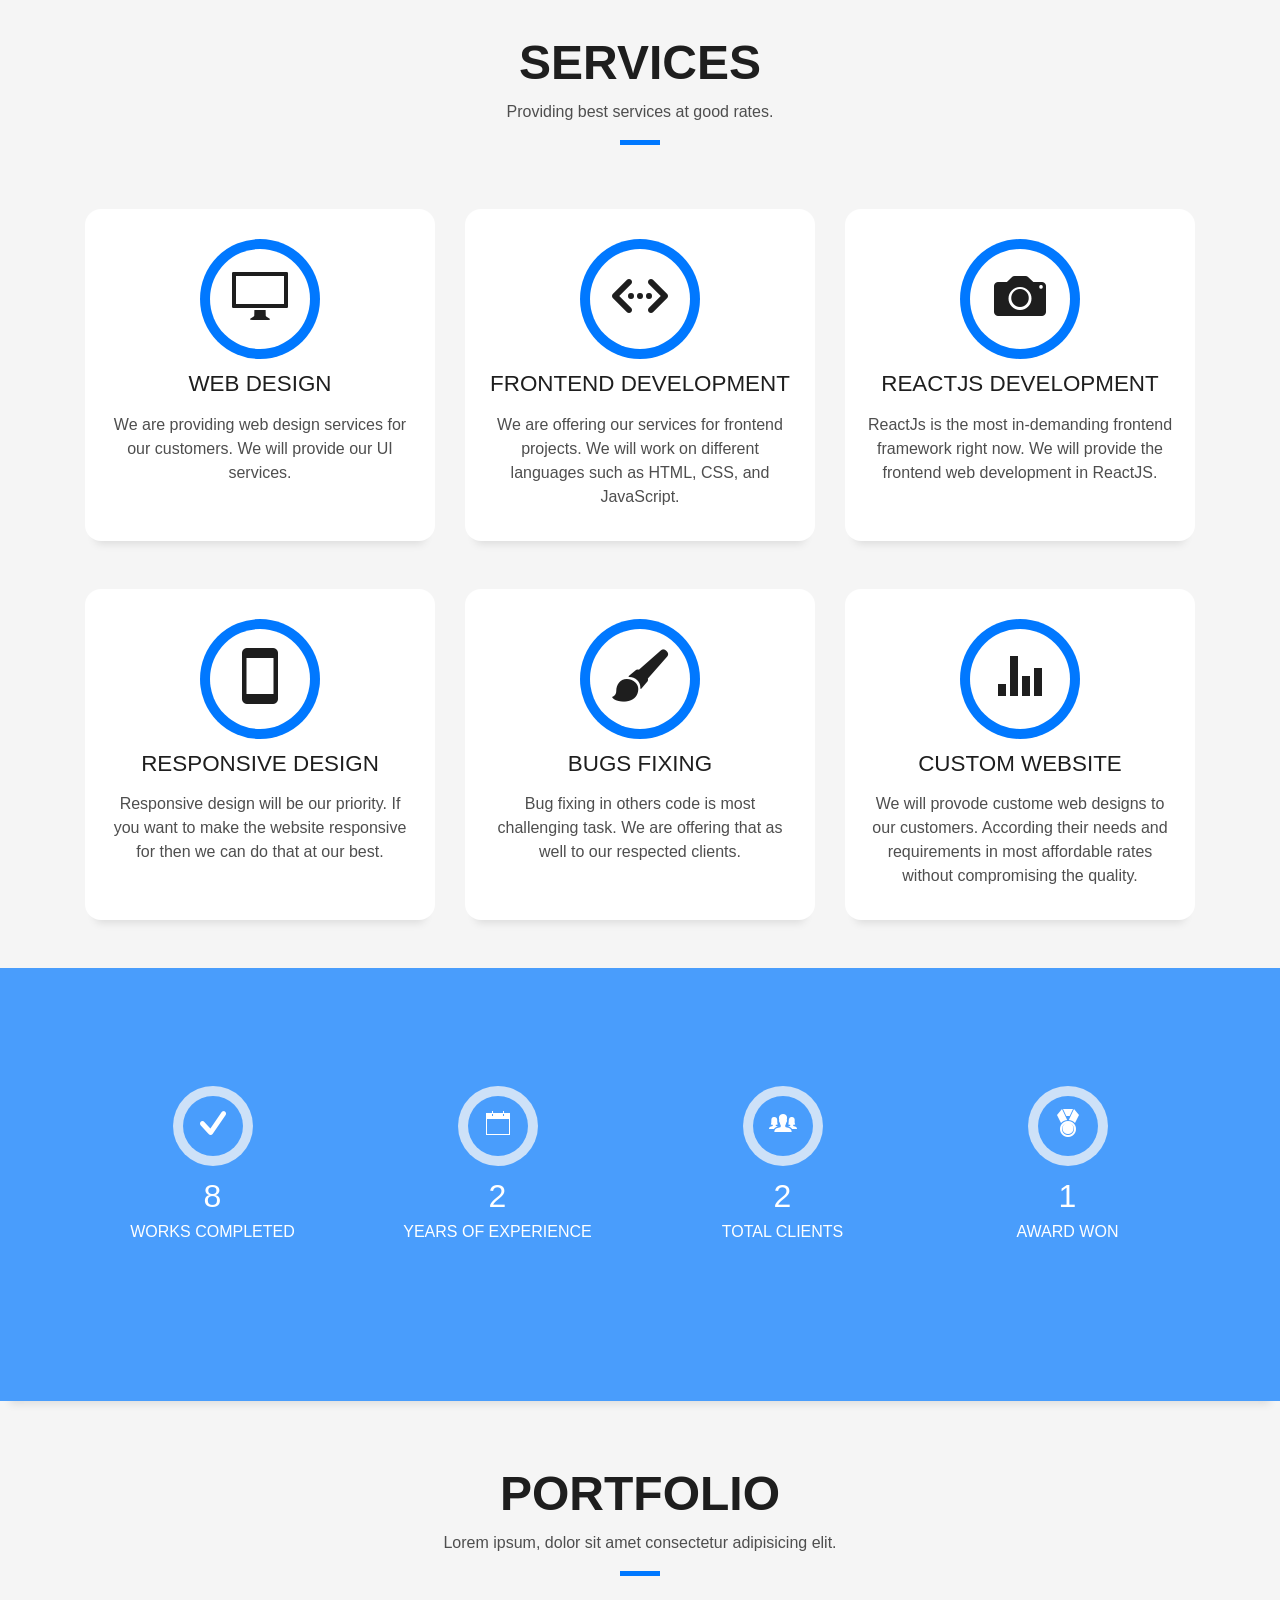
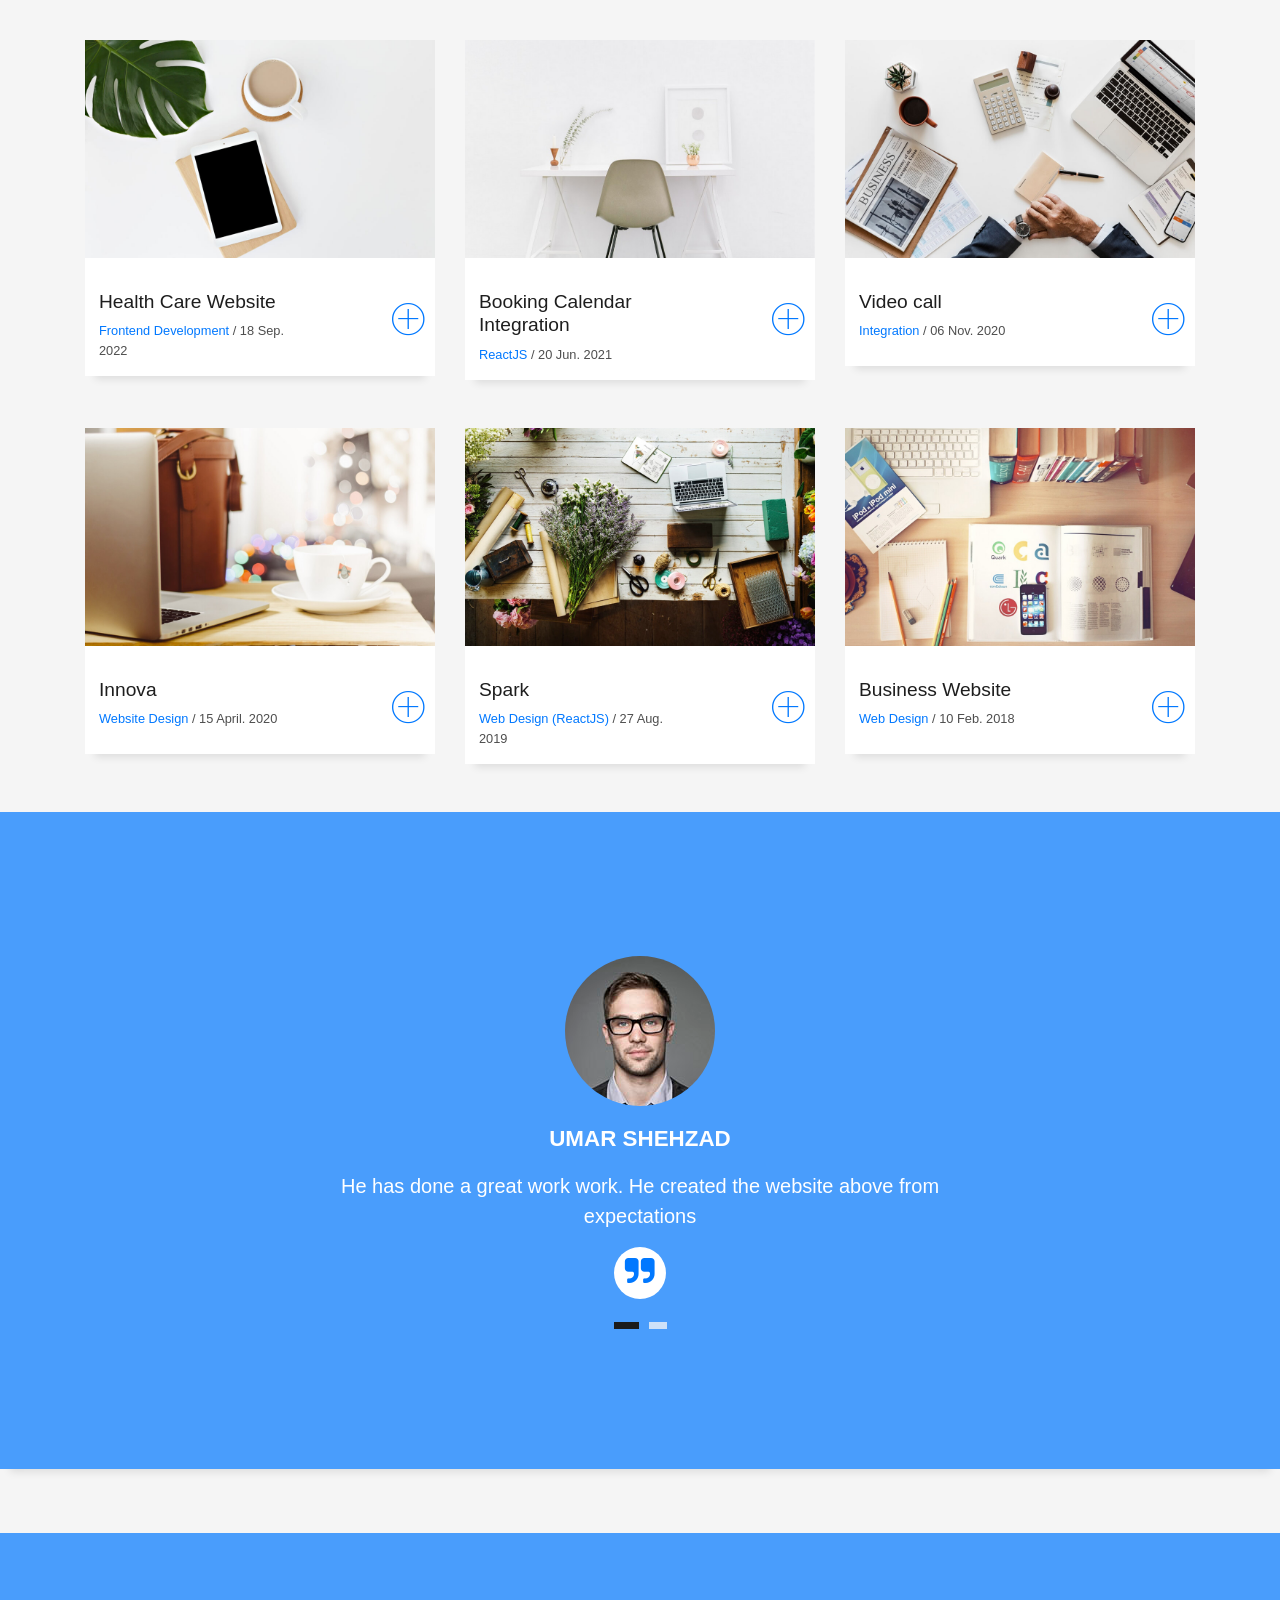
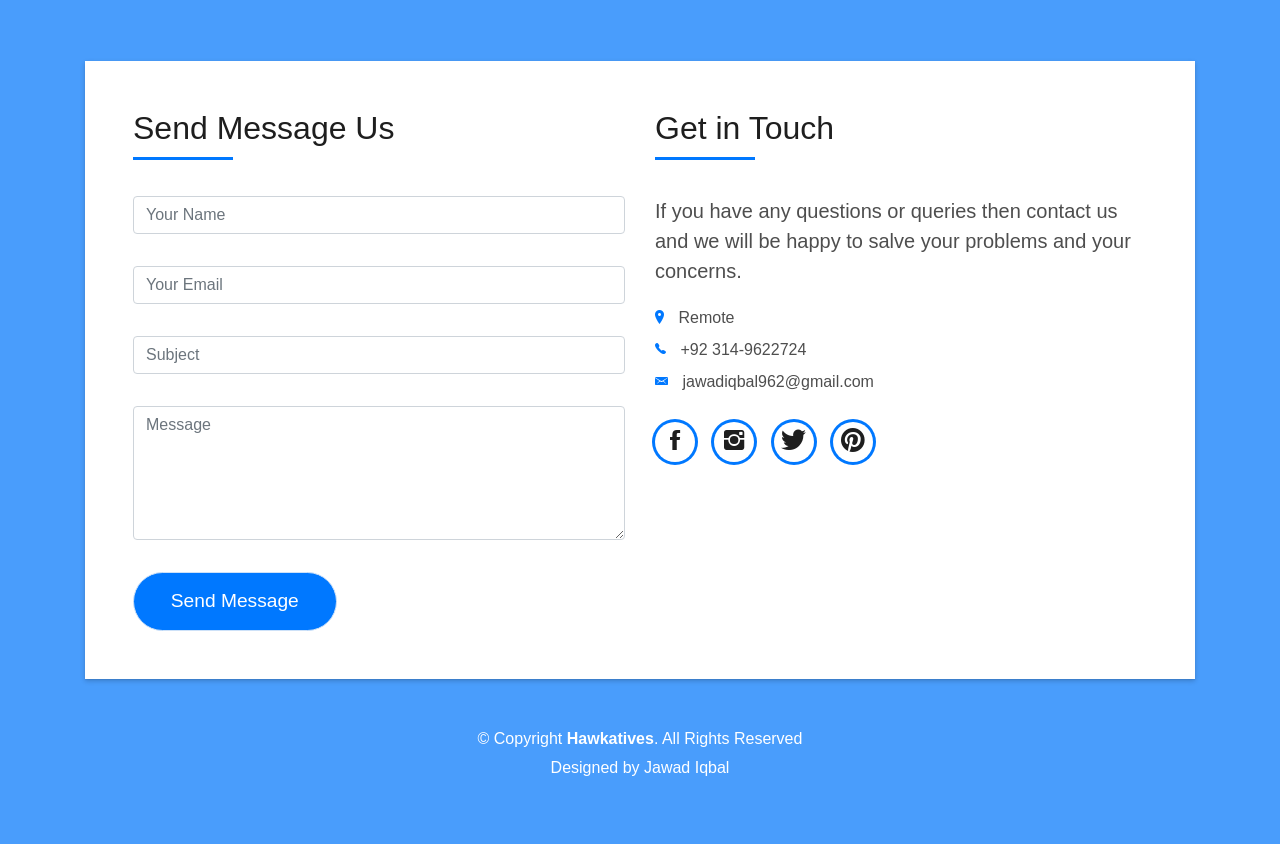
==== commit de0c9ea5: "small changes" ====
--- a/index.html
+++ b/index.html
@@ -70,9 +70,9 @@
             <li class="nav-item">
               <a class="nav-link js-scroll" href="#work">Work</a>
             </li>
-            <li class="nav-item">
+            <!-- <li class="nav-item">
               <a class="nav-link js-scroll" href="#blog">Blog</a>
-            </li>
+            </li> -->
             <li class="nav-item">
               <a class="nav-link js-scroll" href="#contact">Contact</a>
             </li>
@@ -171,7 +171,8 @@
                         aria-valuemax="100"
                       ></div>
                     </div>
-                    <span>NextJS</span> <span class="pull-right">80%</span>
+                    <span>NextJS, VueJS</span>
+                    <span class="pull-right">70%</span>
                     <div class="progress">
                       <div
                         class="progress-bar"
@@ -204,7 +205,7 @@
                     <p class="lead">
                       I am Frontend Developer for almost 5 years. I am working
                       as a frontend developer in a reputed organization. I have
-                      worked on dofferent technologies such as HTML5, CSS3,
+                      worked on different technologies such as HTML5, CSS3,
                       JavaScript.
                     </p>
                     <p class="lead">
@@ -849,8 +850,8 @@
                     </div>
                     <div class="more-info">
                       <p class="lead">
-                        If you have any questions, queries etc then contact us
-                        and we will be happy to salve your problems and your
+                        If you have any questions or queries then contact us and
+                        we will be happy to salve your problems and your
                         concerns.
                       </p>
                       <ul class="list-ico">
